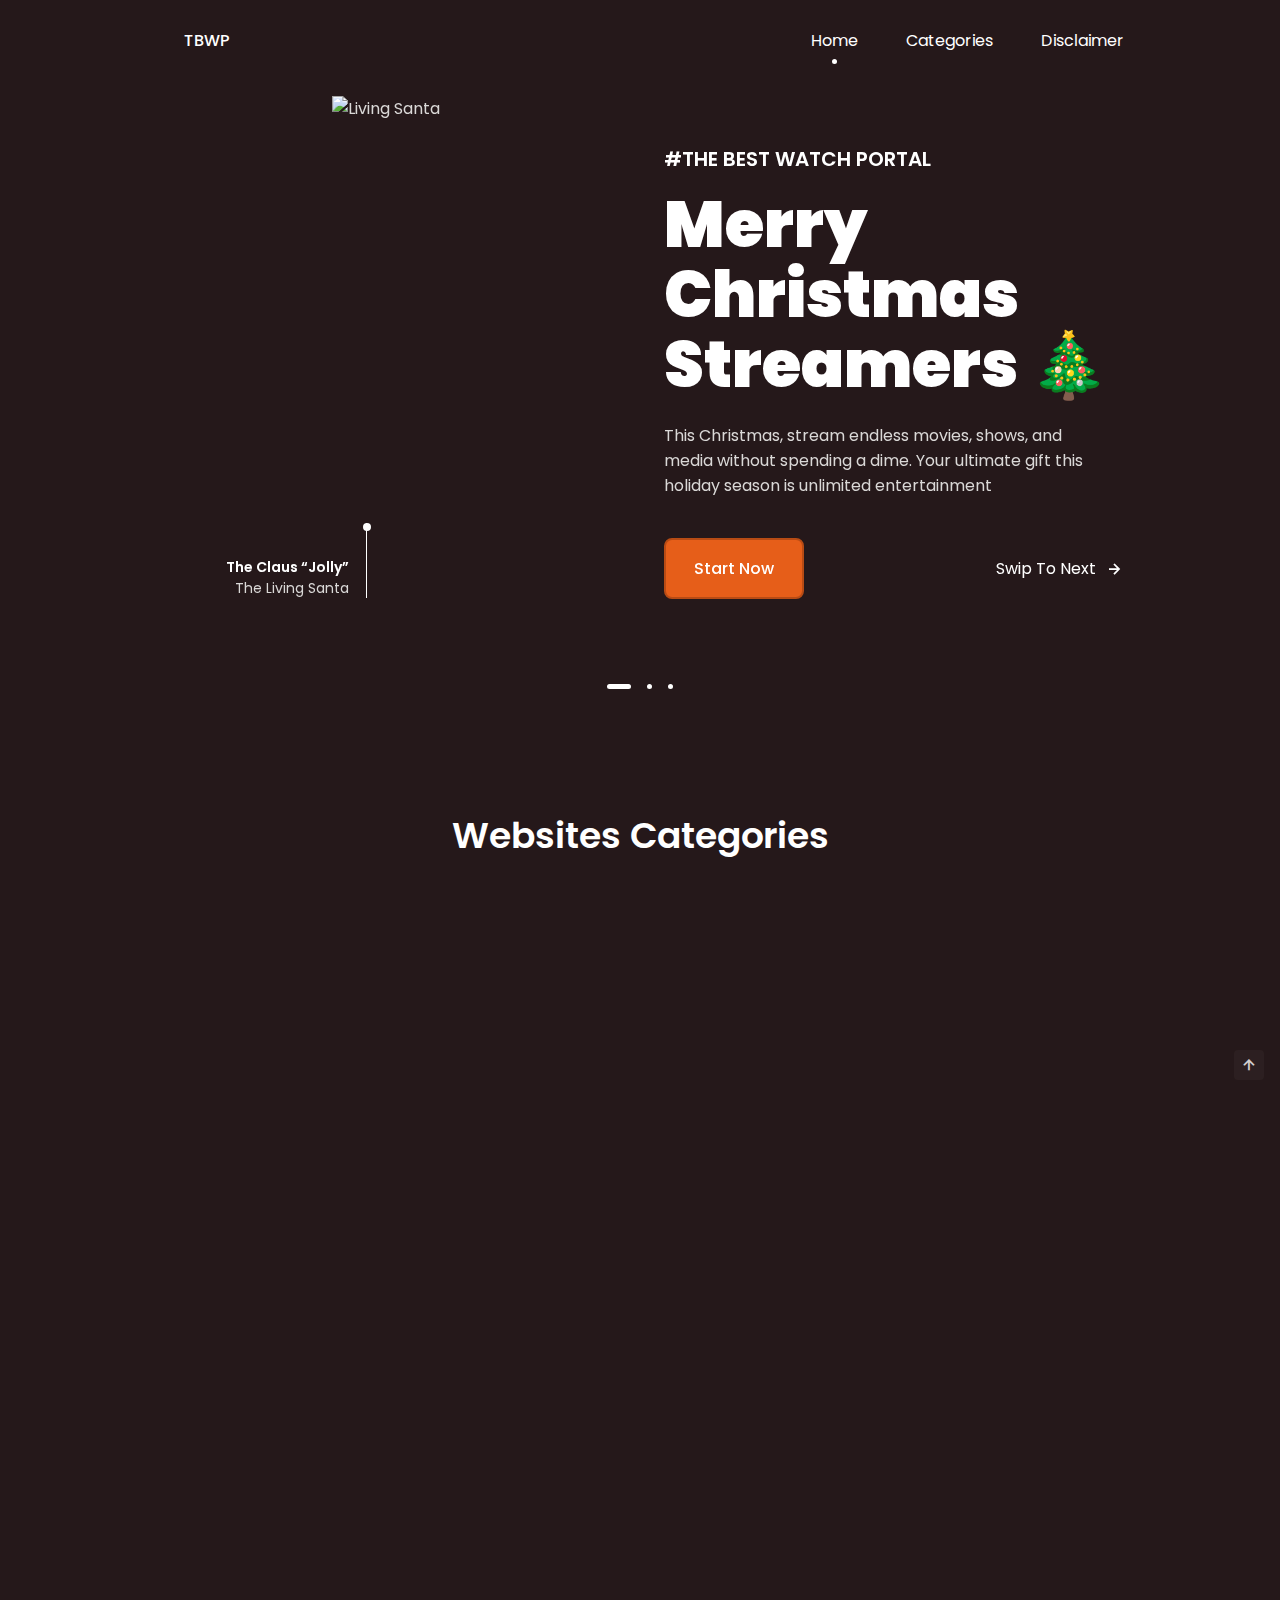
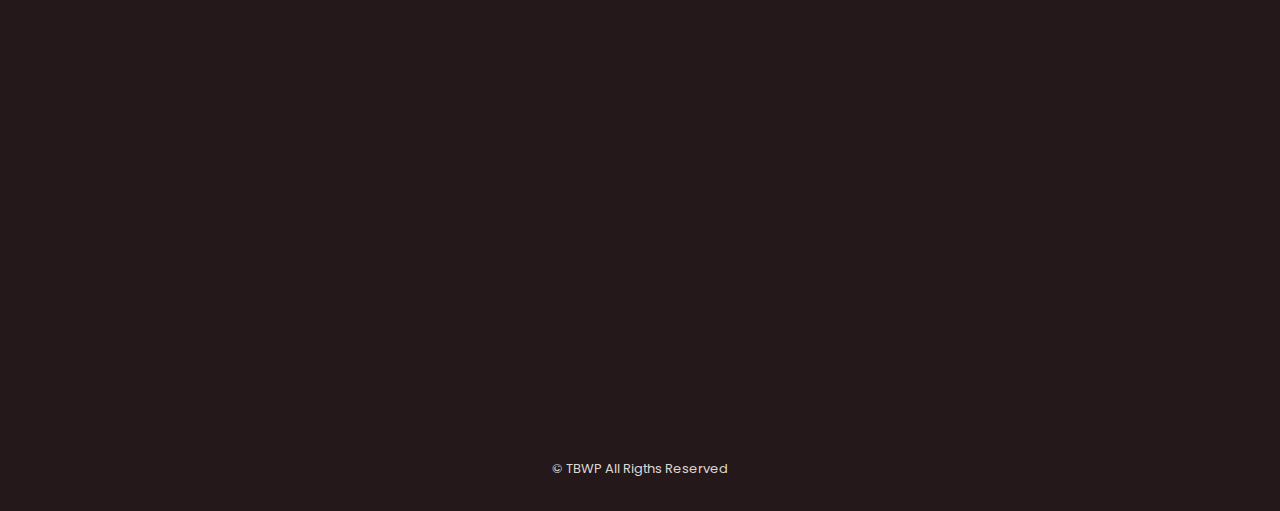
==== index.html @ 0bbe2d1f "Add files via upload" ====
<!DOCTYPE html>
<html lang="en">

<head>
    <meta charset="UTF-8">
    <meta name="viewport" content="width=device-width, initial-scale=1.0">
    <title>The Best Watch Portal</title>
    <meta name="description" content="Free Media for all! Escap The Wasteland Of Nothing To Watch!">
  
    <!--=============== FAVICON ===============-->
    <link rel="shortcut icon" href="https://i.imghippo.com/files/NqHw8530ZyU.png" type="image/x-icon">

    <!--=============== BOXICONS ===============-->
    <link rel="stylesheet" href="https://cdn.jsdelivr.net/npm/boxicons@latest/css/boxicons.min.css">

    <!--=============== SWIPER CSS ===============-->

    <!-- Primary CDN Link -->
    <link rel="stylesheet" href="https://cdn.jsdelivr.net/gh/BhattiBrand95/Assets/swiper-bundle.min.css">

    <!-- Local Backup from Assets Folder -->
    <link rel="stylesheet" href="assets/css/swiper-bundle.min.css"
        onerror="this.onerror=null;this.href='assets/css/swiper-bundle.min.css'">

    <!--=============== CSS ===============-->

    <!-- Primary CDN Link -->
    <link rel="stylesheet" href="https://cdn.jsdelivr.net/gh/BhattiBrand95/Assets/styles.css">

    <!-- Local Backup from Assets Folder -->
    <link rel="stylesheet" href="assets/css/styles.css" onerror="this.onerror=null;this.href='assets/css/styles.css'">
</head>

<body>
    <!--==================== HEADER ====================-->
    <header class="header" id="header">
        <nav class="nav container">
            <a href="#" class="nav__logo">
                <img src="https://i.imghippo.com/files/ttg6251uZE.png" alt="" class="nav__logo-img">
                TBWP
            </a>

            <div class="nav__menu" id="nav-menu">
                <ul class="nav__list">
                    <li class="nav__item">
                        <a href="#home" class="nav__link active-link">Home</a>
                    </li>

                    <li class="nav__item">
                        <a href="#Category" class="nav__link">Categories</a>
                    </li>

                    <li class="nav__item">
                        <a href="#Disclaimer" class="nav__link">Disclaimer</a>
                    </li>

                    <!-- <li class="nav__item">
                            <a href="#Suggesion" class="nav__link">Suggesion</a>
                        </li> -->

                    <!-- <a href="#" class="button button--ghost">Support</a> -->
                </ul>

                <div class="nav__close" id="nav-close">
                    <i class='bx bx-x'></i>
                </div>

                <img src="https://i.imghippo.com/files/dw6135rvE.png" alt="" class="nav__img">
            </div>

            <div class="nav__toggle" id="nav-toggle">
                <i class='bx bx-grid-alt'></i>
            </div>

        </nav>
    </header>

    <main class="main">
        <!--==================== HOME ====================-->
        <section class="home container" id="home">
            <div class="swiper home-swiper">
                <div class="swiper-wrapper">
                    <!-- HOME SLIDER 1 -->
                    <section class="swiper-slide">
                        <div class="home__content grid">
                            <div class="home__group">
                                <img src="https://i.imghippo.com/files/rtBz6919pXc.png" alt="Living Santa"
                                    class="home__img">
                                <div class="home__indicator"></div>

                                <div class="home__details-img">
                                    <h4 class="home__details-title">The Claus “Jolly”</h4>
                                    <span class="home__details-subtitle">The Living Santa</span>
                                </div>
                            </div>

                            <div class="home__data">
                                <h3 class="home__subtitle">#The Best Watch Portal</h3>
                                <h1 class="home__title">Merry <br> Christmas <br> Streamers 🎄</h1>
                                <p class="home__description">This Christmas, stream endless movies, shows, and media
                                    without spending a dime. Your ultimate gift this holiday season is unlimited
                                    entertainment
                                </p>

                                <div class="home__buttons">
                                    <a href="#Category" class="button btn-primary">Start Now</a>
                                    <a class="button--link button--flex">Swip To Next <i
                                            class='bx bx-right-arrow-alt button__icon'></i></a>
                                </div>
                            </div>
                        </div>
                    </section>

                    <!-- HOME SLIDER 2 -->
                    <section class="swiper-slide">
                        <div class="home__content grid">
                            <div class="home__group">
                                <img src="https://i.imghippo.com/files/T2309E.png" alt="Couch Santa" class="home__img">
                                <div class="home__indicator"></div>

                                <div class="home__details-img">
                                    <h4 class="home__details-title">The Claus “Chill”</h4>
                                    <span class="home__details-subtitle">The Couch Santa</span>
                                </div>
                            </div>

                            <div class="home__data">
                                <h3 class="home__subtitle">#Top Working Webistes</h3>
                                <h1 class="home__title">Festive <br> Free <br> Feast 🍿 </h1>
                                <p class="home__description">Cozy up this winter with a treasure trove of free movies
                                    and shows. From heartwarming holiday classics to the latest blockbusters
                                </p>

                                <div class="home__buttons">
                                    <a href="#Category" class="button btn-primary">Watch Now</a>
                                    <a class="button--link button--flex">Swip To Next <i
                                            class='bx bx-right-arrow-alt button__icon'></i></a>
                                </div>
                            </div>
                        </div>
                    </section>

                    <!-- HOME SLIDER 3 -->
                    <section class="swiper-slide">
                        <div class="home__content grid">
                            <div class="home__group">
                                <img src="https://i.imghippo.com/files/RkFC4337Q.png" alt="Movie Night"
                                    class="home__img">
                                <div class="home__indicator"></div>

                                <div class="home__details-img">
                                    <h4 class="home__details-title">Captain Sem</h4>
                                    <span class="home__details-subtitle">The Couch Critics</span>
                                </div>
                            </div>

                            <div class="home__data">
                                <h3 class="home__subtitle">#Best Entertainment</h3>
                                <h1 class="home__title">Cinema <br> Without <br> Chains 🎦 </h1>
                                <p class="home__description">Why pay when you can play? Discover a world of free
                                    streaming, downloads, and media resources that bring cinema to your fingertips.
                                </p>

                                <div class="home__buttons">
                                    <a href="#Category" class="button btn-primary">Lets Start</a>
                                    <a  class="button--link button--flex">Swip To Next <i
                                            class='bx bx-right-arrow-alt button__icon'></i></a>
                                </div>
                            </div>
                        </div>
                    </section>
                </div>
                <div class="swiper-pagination"></div>
            </div>
        </section>

        

        <!--==================== TRICK OR TREAT ====================-->
        <section class="section trick" id="Category">
            <h2 class="section__title">Websites Categories</h2>

            <div class="trick__container container grid">
                <div class="trick__content">
                    <a href="streaming.html" target="_blank"><img
                            src="https://i.imghippo.com/files/ARP3530jU.png" alt="Free Streaming"
                            class="trick__img"></a>
                    <a href="streaming.html" target="_blank">
                        <h3 class="trick__title">Free Streaming</h3>
                        <!-- <span class="trick__subtitle">Candy</span> -->
                        <span class="trick__price">Sources</span>
                    </a>
                    <a href="streaming.html" target="_blank"><button class="button trick__button">
                        <i class='bx bx-show' ></i>
                        </button></a>
                </div>

                <div class="trick__content">
                    <a href="downloading.html" target="_blank"><img
                            src="https://i.imghippo.com/files/tbuc1893rc.png" alt="Free Downloading"
                            class="trick__img"></a>
                    <a href="downloading.html" target="_blank">
                        <h3 class="trick__title">Free Downloading</h3>
                        <!-- <span class="trick__subtitle">Accessory</span> -->
                        <span class="trick__price">Webistes</span>
                    </a>
                    <a href="downloading.html" target="_blank"> <button class="button trick__button">
                        <i class='bx bx-show' ></i>
                        </button></a>
                </div>

                <div class="trick__content">
                    <a href="anime.html" target="_blank"><img
                            src="https://i.imghippo.com/files/AOd7545XL.png" alt="Free Anime" class="trick__img"></a>
                    <a href="anime.html" target="_blank">
                        <h3 class="trick__title">Free Anime</h3>
                        <!-- <span class="trick__subtitle">Accessory</span> -->
                        <span class="trick__price">Webistes</span>
                    </a>
                    <a href="anime.html" target="_blank"><button class="button trick__button">
                        <i class='bx bx-show' ></i>
                        </button></a>
                </div>

                <div class="trick__content">
                    <a href="manga.html" target="_blank"><img
                            src="https://i.imghippo.com/files/sNW1731iWQ.png" alt="Free Manga" class="trick__img"></a>
                    <a href="manga.html" target="_blank">
                        <h3 class="trick__title">Free Manga</h3>
                        <!-- <span class="trick__subtitle">Candy</span> -->
                        <span class="trick__price">Webistes</span>
                    </a>
                    <a href="manga.html" target="_blank"><button class="button trick__button">
                        <i class='bx bx-show' ></i>
                        </button></a>
                </div>

                <div class="trick__content">
                    <a href="livetv.html" target="_blank"><img
                            src="https://i.imghippo.com/files/1375ikA.png" alt="Free Live TV" class="trick__img"></a>
                    <a href="livetv.html" target="_blank">
                        <h3 class="trick__title">Free Live TV</h3>
                        <!-- <span class="trick__subtitle">Candy</span> -->
                        <span class="trick__price">Webistes</span>
                    </a>
                    <a href="livetv.html" target="_blank"><button class="button trick__button">
                        <i class='bx bx-show' ></i>
                        </button></a>
                </div>

                <div class="trick__content">
                    <a href="paidstreaming.html" target="_blank"><img
                            src="https://i.imghippo.com/files/lW2122h.png" alt="Paid Streaming" class="trick__img"></a>
                    <a href="paidstreaming.html" target="_blank">
                        <h3 class="trick__title">Paid Streaming</h3>
                        <!-- <span class="trick__subtitle">Accessory</span> -->
                        <span class="trick__price">Webistes</span>
                    </a>
                    <a href="paidstreaming.html" target="_blank"><button class="button trick__button">
                        <i class='bx bx-show' ></i>
                        </button></a>
                </div>
            </div>
        </section>


        <!--==================== ABOUT ====================-->
        <section class="section about" id="Disclaimer">
            <div class="about__container container grid">
                <div class="about__data">
                    <h2 class="section__title about__title">Disclaimer</h2>
                    <p class="about__description">This Page Is Intended For Informational Purposes Only. It Provides
                        Links To External Websites. We Do Not Claim Ownership Of Or Responsibility For The Content Of
                        These Sites. All Content Belongs To Their Respective Owners.
                    </p>
                    <a href="dmca.html" class="button btn-primary">Go To DMCA Page</a>
                </div>

                <img src="https://i.imghippo.com/files/YdWS9020GFs.png" alt="" class="about__img">
            </div>
        </section>

        
    </main>

    <!--==================== FOOTER ====================-->
    <footer class="footer section">
        <div class="footer__container container grid">
            <div class="footer__content">
                <a href="#" class="footer__logo">
                    <img src="https://i.imghippo.com/files/ttg6251uZE.png" alt="" class="footer__logo-img">
                    TBWP
                </a>

                <p class="footer__description">Escape The Wasteland of <br> Nothing To Watch.</p>

                <!-- <div class="footer__social">
                            <a href="https://www.facebook.com/" target="_blank" class="footer__social-link">
                                <i class='bx bxl-facebook'></i>
                            </a>
                            <a href="https://www.instagram.com/" target="_blank" class="footer__social-link">
                                <i class='bx bxl-instagram-alt' ></i>
                            </a>
                            <a href="https://twitter.com/" target="_blank" class="footer__social-link">
                                <i class='bx bxl-twitter' ></i>
                            </a>
                        </div> -->
            </div>

            <div class="footer__content">
                <h3 class="footer__title">Legal Information</h3>

                <ul class="footer__links">
                    <li>
                        <a href="dmca.html" class="footer__link">DMCA Page</a>
                    </li>
                    <!-- <li>
                                <a href="#" class="footer__link">Features</a>
                            </li>
                            <li>
                                <a href="#" class="footer__link">News</a>
                            </li> -->
                </ul>
            </div>

            <!-- <div class="footer__content">
                        <h3 class="footer__title">Our Services</h3>
                        
                        <ul class="footer__links">
                            <li>
                                <a href="#" class="footer__link">Pricing</a>
                            </li>
                            <li>
                                <a href="#" class="footer__link">Discounts</a>
                            </li>
                            <li>
                                <a href="#" class="footer__link">Shipping mode</a>
                            </li>
                        </ul>
                    </div> -->

            <!-- <div class="footer__content">
                        <h3 class="footer__title">Our Company</h3>
                        
                        <ul class="footer__links">
                            <li>
                                <a href="#" class="footer__link">Blog</a>
                            </li>
                            <li>
                                <a href="#" class="footer__link">About us</a>
                            </li>
                            <li>
                                <a href="#" class="footer__link">Our mision</a>
                            </li>
                        </ul>
                    </div> -->
        </div>

        <span class="footer__copy">&#169; TBWP All Rigths Reserved</span>

        <img src="https://i.imghippo.com/files/uCA5075No.png" alt="" class="footer__img-one">
        <img src="https://i.imghippo.com/files/iDI6196dls.png" alt="" class="footer__img-two">
    </footer>
    
    <!--=============== SCROLL UP ===============-->
    <a href="#" class="scrollup" id="scroll-up">
        <i class='bx bx-up-arrow-alt scrollup__icon'></i>
    </a>

    <!--=============== SCROLL REVEAL ===============-->

<!-- Primary CDN Link for JavaScript -->
<script src="https://cdn.jsdelivr.net/gh/BhattiBrand95/Assets/scrollreveal.min.js"></script>

<!-- Local Backup from Assets Folder -->
<script src="assets/js/scrollreveal.min.js" 
        onerror="this.onerror=null;this.src='assets/js/scrollreveal.min.js'"></script>


    <!--=============== SWIPER JS ===============-->

<!-- Primary CDN Link for JavaScript -->
<script src="https://cdn.jsdelivr.net/gh/BhattiBrand95/Assets/swiper-bundle.min.js"></script>

<!-- Local Backup from Assets Folder -->
<script src="assets/js/swiper-bundle.min.js" 
        onerror="this.onerror=null;this.src='assets/js/swiper-bundle.min.js'"></script>


    <!--=============== MAIN JS ===============-->

<!-- Primary CDN Link for JavaScript -->
<script src="https://cdn.jsdelivr.net/gh/BhattiBrand95/Assets/main.js"></script>

<!-- Local Backup from Assets Folder -->
<script src="assets/js/main.js" 
        onerror="this.onerror=null;this.src='assets/js/main.js'"></script>

        <!-- Inspect Disable Sciplt -->

        <script>
            // Disable Right-Click
            document.addEventListener('contextmenu', function(e) {
              e.preventDefault();
            });
        
            // Disable Keyboard Shortcuts
            document.addEventListener('keydown', function(e) {
              // Disable F12
              if (e.key === "F12") {
                e.preventDefault();
              }
              // Disable Ctrl+Shift+I (Inspect), Ctrl+Shift+J (Console)
              if (e.ctrlKey && e.shiftKey && ['I', 'J'].includes(e.key)) {
                e.preventDefault();
              }
              // Disable Ctrl+U (View Source)
              if (e.ctrlKey && e.key === 'u') {
                e.preventDefault();
              }
              // Disable Ctrl+S (Save Page)
              if (e.ctrlKey && e.key === 's') {
                e.preventDefault();
              }
              // Disable Ctrl+Shift+C (Inspect Element in some browsers)
              if (e.ctrlKey && e.shiftKey && e.key === 'C') {
                e.preventDefault();
              }
            });
        
            // Freeze DevTools with Silent Debugger
            (function() {
              setInterval(() => {
                debugger;
              }, 50);
            })();
        
            // Optional: Remove the "Inspect" option when right-clicked (some browsers show inspect on the menu)
            document.addEventListener("mousedown", function (e) {
              if (e.button === 2) { // Right-click
                e.preventDefault();
              }
            });
        
            // Prevent copying of page content
            document.addEventListener('copy', function(e) {
              e.preventDefault();
            });
        
            // Prevent selection of text
            document.addEventListener('selectstart', function(e) {
              e.preventDefault();
            });
        
            // Additional protection against developer tools
            (function() {
              const check = function() {
                function detector() {}
                Object.defineProperty(detector, 'toString', {
                  get() {
                    this.opened = true;
                    return 'noDevTools';
                  }
                });
                console.log(detector);
              };
        
              try {
                check();
              } catch(err) {}
            })();
        </script>

</body>

</html>
---- assets/css/styles.css ----
/*=============== GOOGLE FONTS ===============*/
@import url('https://fonts.googleapis.com/css2?family=Poppins:wght@400;500;600;900&display=swap');

/*=============== VARIABLES CSS ===============*/
:root {
  --header-height: 3.5rem;

  /*========== Colors ==========*/
  --hue: 14;
  --first-color: hsl(var(--hue), 91%, 54%);
  --first-color-alt: hsl(var(--hue), 91%, 50%);
  --title-color: hsl(var(--hue), 4%, 100%);
  --text-color: hsl(var(--hue), 4%, 85%);
  --text-color-light: hsl(var(--hue), 4%, 55%);

  /*Green gradient*/
  /* --body-color: linear-gradient(90deg, hsl(104, 28%, 40%) 0%, hsl(58, 28%, 40%) 100%);
  --container-color: linear-gradient(136deg, hsl(104, 28%, 35%) 0%, hsl(58, 28%, 35%) 100%); */

  /*Red gradient*/
  /* --body-color: linear-gradient(90deg, hsl(360, 28%, 40%) 0%, hsl(18, 28%, 40%) 100%);
  --container-color: linear-gradient(136deg, hsl(360, 28%, 35%) 0%, hsl(18, 28%, 35%) 100%); */

  /*Black solid*/
  /* --body-color: hsl(30, 8%, 8%);
  --container-color: hsl(30, 8%, 10%); */
  
  /*Christmas Theme solid*/
  --body-color: hsl(355, 20%, 12%);
  --container-color: hsl(355, 16%, 16%);
 
  /* Midnight Christmas */
  /* --body-color: linear-gradient(90deg, hsl(240, 50%, 30%) 0%, hsl(350, 60%, 40%) 100%);
  --container-color: linear-gradient(136deg, hsl(240, 50%, 25%) 0%, hsl(350, 60%, 35%) 100%); */

  /* --body-color: linear-gradient(90deg, hsl(220, 60%, 35%) 0%, hsl(357, 70%, 45%) 100%);
--container-color: linear-gradient(136deg, hsl(220, 60%, 30%) 0%, hsl(357, 70%, 45%) 100%); */

  /*========== Font and typography ==========*/
  --body-font: 'Poppins', sans-serif;
  --biggest-font-size: 2rem;
  --h1-font-size: 1.5rem;
  --h2-font-size: 1.25rem;
  --h3-font-size: 1rem;
  --normal-font-size: .938rem;
  --small-font-size: .813rem;
  --smaller-font-size: .75rem;

  /*========== Font weight ==========*/
  --font-medium: 500;
  --font-semi-bold: 600;
  --font-black: 900;

  /*========== Margenes Bottom ==========*/
  --mb-0-25: .25rem;
  --mb-0-5: .5rem;
  --mb-0-75: .75rem;
  --mb-1: 1rem;
  --mb-1-5: 1.5rem;
  --mb-2: 2rem;
  --mb-2-5: 2.5rem;

  /*========== z index ==========*/
  --z-tooltip: 10;
  --z-fixed: 100;
}

/* Responsive typography */
@media screen and (min-width: 992px) {
  :root {
    --biggest-font-size: 4rem;
    --h1-font-size: 2.25rem;
    --h2-font-size: 1.5rem;
    --h3-font-size: 1.25rem;
    --normal-font-size: 1rem;
    --small-font-size: .875rem;
    --smaller-font-size: .813rem;
  }
}

/*=============== BASE ===============*/
* {
  box-sizing: border-box;
  padding: 0;
  margin: 0;
}

html {
  scroll-behavior: smooth;
}

body {
  margin: var(--header-height) 0 0 0;
  font-family: var(--body-font);
  font-size: var(--normal-font-size);
  background: var(--body-color);
  color: var(--text-color);
}

h1,
h2,
h3,
h4 {
  color: var(--title-color);
  font-weight: var(--font-semi-bold);
}

ul {
  list-style: none;
}

a {
  text-decoration: none;
}

img {
  max-width: 100%;
  height: auto;
}

button,
input {
  border: none;
  outline: none;
}

button {
  cursor: pointer;
  font-family: var(--body-font);
  font-size: var(--normal-font-size);
}

/*=============== REUSABLE CSS CLASSES ===============*/
.section {
  padding: 4.5rem 0 2rem;
}

.section__title {
  font-size: var(--h2-font-size);
  margin-bottom: var(--mb-2);
  text-align: center;
}

/*=============== LAYOUT ===============*/
.container {
  max-width: 968px;
  margin-left: var(--mb-1-5);
  margin-right: var(--mb-1-5);
}

.grid {
  display: grid;
}

.main {
  overflow: hidden;
  /*For animation*/
}

/*=============== HEADER ===============*/
.header {
  width: 100%;
  background: var(--body-color);
  position: fixed;
  top: 0;
  left: 0;
  z-index: var(--z-fixed);
}

/*=============== NAV ===============*/
.nav {
  height: var(--header-height);
  display: flex;
  justify-content: space-between;
  align-items: center;
}

.nav__logo {
  display: flex;
  align-items: center;
  column-gap: .5rem;
  font-weight: var(--font-medium);
}

.nav__logo-img {
  width: 1.25rem;
}

.nav__link,
.nav__logo,
.nav__toggle,
.nav__close {
  color: var(--title-color);
}

.nav__toggle {
  font-size: 1.25rem;
  cursor: pointer;
}

@media screen and (max-width: 767px) {
  .nav__menu {
    position: fixed;
    width: 100%;
    background: var(--container-color);
    top: -150%;
    left: 0;
    padding: 3.5rem 0;
    transition: .4s;
    z-index: var(--z-fixed);
    border-radius: 0 0 1.5rem 1.5rem;
  }
}

.nav__img {
  width: 100px;
  position: absolute;
  top: 0;
  left: 0;
}

.nav__close {
  font-size: 1.8rem;
  position: absolute;
  top: .5rem;
  right: .7rem;
  cursor: pointer;
}

.nav__list {
  display: flex;
  flex-direction: column;
  align-items: center;
  row-gap: 1.5rem;
}

.nav__link {
  text-transform: uppercase;
  font-weight: var(--font-black);
  transition: .4s;
}

.nav__link:hover {
  color: var(--text-color);
}

/* Show menu */
.show-menu {
  top: 0;
}

/* Change background header */
.scroll-header {
  background: var(--container-color);
}

/* Active link */
.active-link {
  position: relative;
}

.active-link::before {
  content: '';
  position: absolute;
  bottom: -.75rem;
  left: 45%;
  width: 5px;
  height: 5px;
  background-color: var(--title-color);
  border-radius: 50%;
}

/*=============== HOME ===============*/
.home__content {
  row-gap: 1rem;
}

.home__group {
  display: grid;
  position: relative;
  padding-top: 2rem;
}

.home__img {
  height: 250px;
  justify-self: center;
}

.home__indicator {
  width: 8px;
  height: 8px;
  background-color: var(--title-color);
  border-radius: 50%;
  position: absolute;
  top: 7rem;
  right: 2rem;
}

.home__indicator::after {
  content: '';
  position: absolute;
  width: 1px;
  height: 48px;
  background-color: var(--title-color);
  top: -3rem;
  right: 45%;
}

.home__details-img {
  position: absolute;
  right: .5rem;
}

.home__details-title,
.home__details-subtitle {
  display: block;
  font-size: var(--small-font-size);
  text-align: right;
}

.home__subtitle {
  font-size: var(--h3-font-size);
  text-transform: uppercase;
  margin-bottom: var(--mb-1);
}

.home__title {
  font-size: var(--biggest-font-size);
  font-weight: var(--font-black);
  line-height: 109%;
  margin-bottom: var(--mb-1);
}

.home__description {
  margin-bottom: var(--mb-1);
}

.home__buttons {
  display: flex;
  justify-content: space-between;
}

/* Swiper Class */
.swiper-pagination {
  position: initial;
  margin-top: var(--mb-1);
}

.swiper-pagination-bullet {
  width: 5px;
  height: 5px;
  background-color: var(--title-color);
  opacity: 1;
}

.swiper-pagination-horizontal.swiper-pagination-bullets .swiper-pagination-bullet {
  margin: 0 .5rem;
}

.swiper-pagination-bullet-active {
  width: 1.5rem;
  height: 5px;
  border-radius: .5rem;
}

/*=============== BUTTONS ===============*/
.button {
  display: inline-block;
  background-color: var(--first-color);
  color: var(--title-color);
  padding: 1rem 1.75rem;
  border-radius: .5rem;
  font-weight: var(--font-medium);
  transition: .3s;
}

.button:hover {
  background-color: var(--first-color-alt);
}

.button__icon {
  font-size: 1.25rem;
}

.button--ghost {
  border: 2px solid;
  background-color: transparent;
  border-radius: 3rem;
  padding: .75rem 1.5rem;
}

.button--ghost:hover {
  background: none;
}

.button--link {
  color: var(--title-color);
}

.button--flex {
  display: inline-flex;
  align-items: center;
  column-gap: .5rem;
}

/*=============== CATEGORY ===============*/
.category__container {
  grid-template-columns: repeat(2, 1fr);
  gap: 1rem 2rem;
}

.category__data {
  text-align: center;
}

.category__img {
  width: 120px;
  margin-bottom: var(--mb-0-75);
  transition: .3s;
}

.category__title {
  margin-bottom: var(--mb-0-25);
}

.category__data:hover .category__img {
  transform: translateY(-.5rem);
}

/*=============== ABOUT ===============*/
.about__container {
  row-gap: 2rem;
}

.about__data {
  text-align: center;
}

.about__description {
  margin-bottom: var(--mb-2);
}

.about__img {
  width: 200px;
  justify-self: center;
  animation: floating 2s ease-in-out infinite;
}

/*=============== TRICK OR TREAT ===============*/
.trick__container {
  grid-template-columns: repeat(2, 1fr);
  gap: 1.5rem;
  padding-top: 1rem;
}

.trick__content {
  position: relative;
  background: var(--container-color);
  border-radius: 1rem;
  padding: 1.5rem 0 1rem 0;
  text-align: center;
  overflow: hidden;
}

.trick__img {
  width: 90px;
  transition: .3s;
}

.trick__subtitle,
.trick__price {
  display: block;
}

.trick__subtitle {
  font-size: var(--smaller-font-size);
  margin-bottom: var(--mb-0-5);
}

.trick__title,
.trick__price {
  color: var(--title-color);
  font-weight: var(--font-medium);
  font-size: var(--normal-font-size);
}

.trick__button {
  display: inline-flex;
  padding: .5rem;
  border-radius: .25rem .25rem .75rem .25rem;
  position: absolute;
  right: -3rem;
  bottom: 0;
}

.trick__icon {
  font-size: 1.25rem;
  color: var(--title-color);
}

.trick__content:hover .trick__img {
  transform: translateY(-.5rem);
}

.trick__content:hover .trick__button {
  right: 0;
}

/*=============== DISCOUNT ===============*/
.discount__container {
  background: var(--container-color);
  border-radius: 1rem;
  padding: 2.5rem 0 1.5rem;
  row-gap: .75rem;
}

.discount__data {
  text-align: center;
}

.discount__title {
  font-size: var(--h2-font-size);
  margin-bottom: var(--mb-2);
}

.discount__img {
  width: 200px;
  justify-self: center;
}

/*=============== NEW ARRIVALS ===============*/
.new__container {
  padding-top: 1rem;
}

.new__img {
  width: 120px;
  margin-bottom: var(--mb-0-5);
  transition: .3s;
}

.new__content {
  position: relative;
  background: var(--container-color);
  width: 242px;
  padding: 2rem 0 1.5rem 0;
  border-radius: .75rem;
  text-align: center;
  overflow: hidden;
}

.new__tag {
  position: absolute;
  top: 8%;
  left: 8%;
  background-color: var(--first-color);
  color: var(--title-color);
  font-size: var(--small-font-size);
  padding: .25rem .5rem;
  border-radius: .25rem;
}

.new__title {
  font-size: var(--normal-font-size);
  font-weight: var(--font-medium);
}

.new__subtitle {
  display: block;
  font-size: var(--small-font-size);
  margin-bottom: var(--mb-0-5);
}

.new__prices {
  display: inline-flex;
  align-items: center;
  column-gap: .5rem;
}

.new__price {
  font-weight: var(--font-medium);
  color: var(--title-color);
}

.new__discount {
  color: var(--first-color);
  font-size: var(--smaller-font-size);
  text-decoration: line-through;
  font-weight: var(--font-medium);
}

.new__button {
  display: inline-flex;
  padding: .5rem;
  border-radius: .25rem .25rem .75rem .25rem;
  position: absolute;
  bottom: 0;
  right: -3rem;
}

.new__icon {
  font-size: 1.25rem;
}

.new__content:hover .new__img {
  transform: translateY(-.5rem);
}

.new__content:hover .new__button {
  right: 0;
}

/*=============== NEWSLETTER ===============*/
.newsletter__description {
  text-align: center;
  margin-bottom: var(--mb-1-5);
}

.newsletter__form {
  background: var(--container-color);
  padding: 1rem;
  display: flex;
  justify-content: space-between;
  border-radius: .75rem;
}

.newsletter__input {
  width: 70%;
  padding: 0 .5rem;
  background: none;
  color: var(--title-color);
}

.newsletter__input::placeholder {
  color: var(--text-color);
}

/*=============== FOOTER ===============*/
.footer {
  position: relative;
  overflow: hidden;
}

.footer__img-one,
.footer__img-two {
  position: absolute;
  transition: .3s;
}

.footer__img-one {
  width: 100px;
  top: 6rem;
  /* right: -2rem; */
  right: 0rem;
}

.footer__img-two {
  width: 150px;
  bottom: 4rem;
  right: 4rem;
}

.footer__img-one:hover,
.footer__img-two:hover {
  transform: translateY(-.5rem);
}

.footer__container {
  row-gap: 2rem;
}

.footer__logo {
  display: flex;
  align-items: center;
  column-gap: .5rem;
  margin-bottom: var(--mb-1);
  font-weight: var(--font-medium);
  color: var(--title-color);
}

.footer__logo-img {
  width: 20px;
}

.footer__description {
  margin-bottom: var(--mb-2-5);
}

.footer__social {
  display: flex;
  column-gap: .75rem;
}

.footer__social-link {
  display: inline-flex;
  background: var(--container-color);
  padding: .25rem;
  border-radius: .25rem;
  color: var(--title-color);
  font-size: 1rem;
}

.footer__social-link:hover {
  background: var(--body-color);
}

.footer__title {
  font-size: var(--h3-font-size);
  margin-bottom: var(--mb-1);
}

.footer__links {
  display: grid;
  row-gap: .35rem;
}

.footer__link {
  font-size: var(--small-font-size);
  color: var(--text-color);
  transition: .3s;
}

.footer__link:hover {
  color: var(--title-color);
}

.footer__copy {
  display: block;
  text-align: center;
  font-size: var(--smaller-font-size);
  margin-top: 4.5rem;
}

/*=============== SCROLL UP ===============*/
.scrollup {
  position: fixed;
  background: var(--container-color);
  right: 1rem;
  bottom: -20%;
  display: inline-flex;
  padding: .3rem;
  border-radius: .25rem;
  z-index: var(--z-tooltip);
  opacity: .8;
  transition: .4s;
}

.scrollup__icon {
  font-size: 1.25rem;
  color: var(--title-color);
}

.scrollup:hover {
  background: var(--container-color);
  opacity: 1;
}

/* Show Scroll Up*/
.show-scroll {
  bottom: 3rem;
}

/*=============== SCROLL BAR ===============*/
::-webkit-scrollbar {
  width: 0.6rem;
  background: #413e3e;
}

::-webkit-scrollbar-thumb {
  background: #272525;
  border-radius: .5rem;
}

/*===============  BREAKPOINTS ===============*/
/* For small devices */
@media screen and (max-width: 320px) {
  .container {
    margin-left: var(--mb-1);
    margin-right: var(--mb-1);
  }

  .home__img {
    height: 200px;
  }

  .home__buttons {
    flex-direction: column;
    width: max-content;
    row-gap: 1rem;
  }

  .category__container,
  .trick__container {
    grid-template-columns: .8fr;
    justify-content: center;
  }
}

/* For medium devices */
@media screen and (min-width: 576px) {
  .about__container {
    grid-template-columns: .8fr;
    justify-content: center;
  }

  .newsletter__container {
    display: grid;
    grid-template-columns: .7fr;
    justify-content: center;
  }

  .newsletter__description {
    padding: 0 3rem;
  }
}

@media screen and (min-width: 767px) {
  body {
    margin: 0;
  }

  .section {
    padding: 7rem 0 2rem;
  }

  .nav {
    height: calc(var(--header-height) + 1.5rem);
  }

  .nav__img,
  .nav__close,
  .nav__toggle {
    display: none;
  }

  .nav__list {
    flex-direction: row;
    column-gap: 3rem;
  }

  .nav__link {
    text-transform: initial;
    font-weight: initial;
  }

  .home__content {
    padding: 8rem 0 2rem;
    grid-template-columns: repeat(2, 1fr);
    gap: 4rem;
  }

  .home__img {
    height: 300px;
  }

  .swiper-pagination {
    margin-top: var(--mb-2);
  }

  .category__container {
    grid-template-columns: repeat(3, 200px);
    justify-content: center;
  }

  .about__container {
    grid-template-columns: repeat(2, 1fr);
    align-items: center;
  }

  .about__title,
  .about__data {
    text-align: initial;
  }

  .about__img {
    width: 250px;
  }

  .trick__container {
    grid-template-columns: repeat(3, 200px);
    justify-content: center;
    gap: 2rem;
  }

  .discount__container {
    grid-template-columns: repeat(2, max-content);
    justify-content: center;
    align-items: center;
    column-gap: 3rem;
    padding: 3rem 0;
    border-radius: 3rem;
  }

  .discount__img {
    width: 350px;
    order: -1;
  }

  .discount__data {
    padding-right: 6rem;
  }

  .newsletter__container {
    grid-template-columns: .5fr;
  }

  .footer__container {
    grid-template-columns: repeat(4, 1fr);
    justify-items: center;
    column-gap: 1rem;
  }

  .footer__img-two {
    right: initial;
    bottom: 0;
    left: 15%;
  }
}

/* For large devices */
@media screen and (min-width: 992px) {
  .container {
    margin-left: auto;
    margin-right: auto;
  }

  .section__title {
    font-size: var(--h1-font-size);
    margin-bottom: 3rem;
  }

  .home__content {
    padding-top: 9rem;
    gap: 3rem;
  }

  .home__group {
    padding-top: 0;
  }

  .home__img {
    height: 400px;
    transform: translateY(-3rem);
  }

  .home__indicator {
    top: initial;
    right: initial;
    bottom: 15%;
    left: 45%;
  }

  .home__indicator::after {
    top: 0;
    height: 75px;
  }

  .home__details-img {
    bottom: 0;
    right: 58%;
  }

  .home__title {
    margin-bottom: var(--mb-1-5);
  }

  .home__description {
    margin-bottom: var(--mb-2-5);
    padding-right: 2rem;
  }

  .category__container {
    column-gap: 8rem;
  }

  .category__img {
    width: 200px;
  }

  .about__container {
    column-gap: 7rem;
  }

  .about__img {
    width: 350px;
  }

  .about__description {
    padding-right: 2rem;
  }

  .trick__container {
    gap: 3.5rem;
  }

  .trick__content {
    border-radius: 1.5rem;
  }

  .trick__img {
    width: 110px;
  }

  .trick__title {
    font-size: var(--h3-font-size);
  }

  .discount__container {
    column-gap: 7rem;
  }

  .new__content {
    width: 310px;
    border-radius: 1rem;
    padding: 2rem 0;
  }

  .new__img {
    width: 150px;
  }

  .new__img,
  .new__subtitle {
    margin-bottom: var(--mb-1);
  }

  .new__title {
    font-size: var(--h3-font-size);
  }

  .footer__copy {
    margin-top: 6rem;
  }
}

@media screen and (min-width: 1200px) {
  .home__img {
    height: 420px;
  }

  .swiper-pagination {
    margin-top: var(--mb-2-5);
  }

  .footer__img-one {
    width: 120px;
    right: 0%;
  }
/* Footer Image Adjustment */
  .footer__img-two {
    width: 180px;
    top: 30%;
     /* left: -3%;  */
    left: 0%;
  }
}

/*=============== KEYFRAMES ===============*/
@keyframes floating {
  0% {
    transform: translate(0, 0px);
  }

  50% {
    transform: translate(0, 15px);
  }

  100% {
    transform: translate(0, -0px);
  }
}

/* Custom Buttons */

/* Button Colors Matching Northern Lights Christmas Palette */
.btn-primary {
  background-color: hsl(20, 80%, 50%); /* Bright, warm orange-red */
  color: hsl(0, 0%, 100%); /* Crisp white text */
  border: 2px solid hsl(20, 80%, 40%); /* Slightly darker border */
  transition: all 0.3s ease;
}

.btn-primary:hover {
  background-color: hsl(20, 80%, 55%); /* Slightly lighter on hover */
  transform: scale(1.05);
  box-shadow: 0 4px 6px rgba(0, 0, 0, 0.2);
}

.btn-secondary {
  background-color: hsl(330, 50%, 40%); /* Muted crimson */
  color: hsl(0, 0%, 100%);
  border: 2px solid hsl(330, 50%, 35%);
  transition: all 0.3s ease;
}

.btn-secondary:hover {
  background-color: hsl(330, 50%, 45%);
  transform: scale(1.05);
  box-shadow: 0 4px 6px rgba(0, 0, 0, 0.2);
}

.swipeStyling{

  margin-top: 60px;
 display: flex;
 justify-content: center;

}
a {
  color: inherit; /* Takes the color of its parent element */
  text-decoration: none; /* Removes underline */
}
#preloader {
  position: fixed;
  top: 0;
  left: 0;
  width: 100%;
  height: 100%;
  background-color: #ffffff;
  display: flex;
  justify-content: center;
  align-items: center;
  z-index: 9999;
}

.preloader-logo {
  max-width: 200px;
  animation: blink 1s infinite;
}

@keyframes blink {
  0%, 100% { opacity: 1; }
  50% { opacity: 0.5; }
}
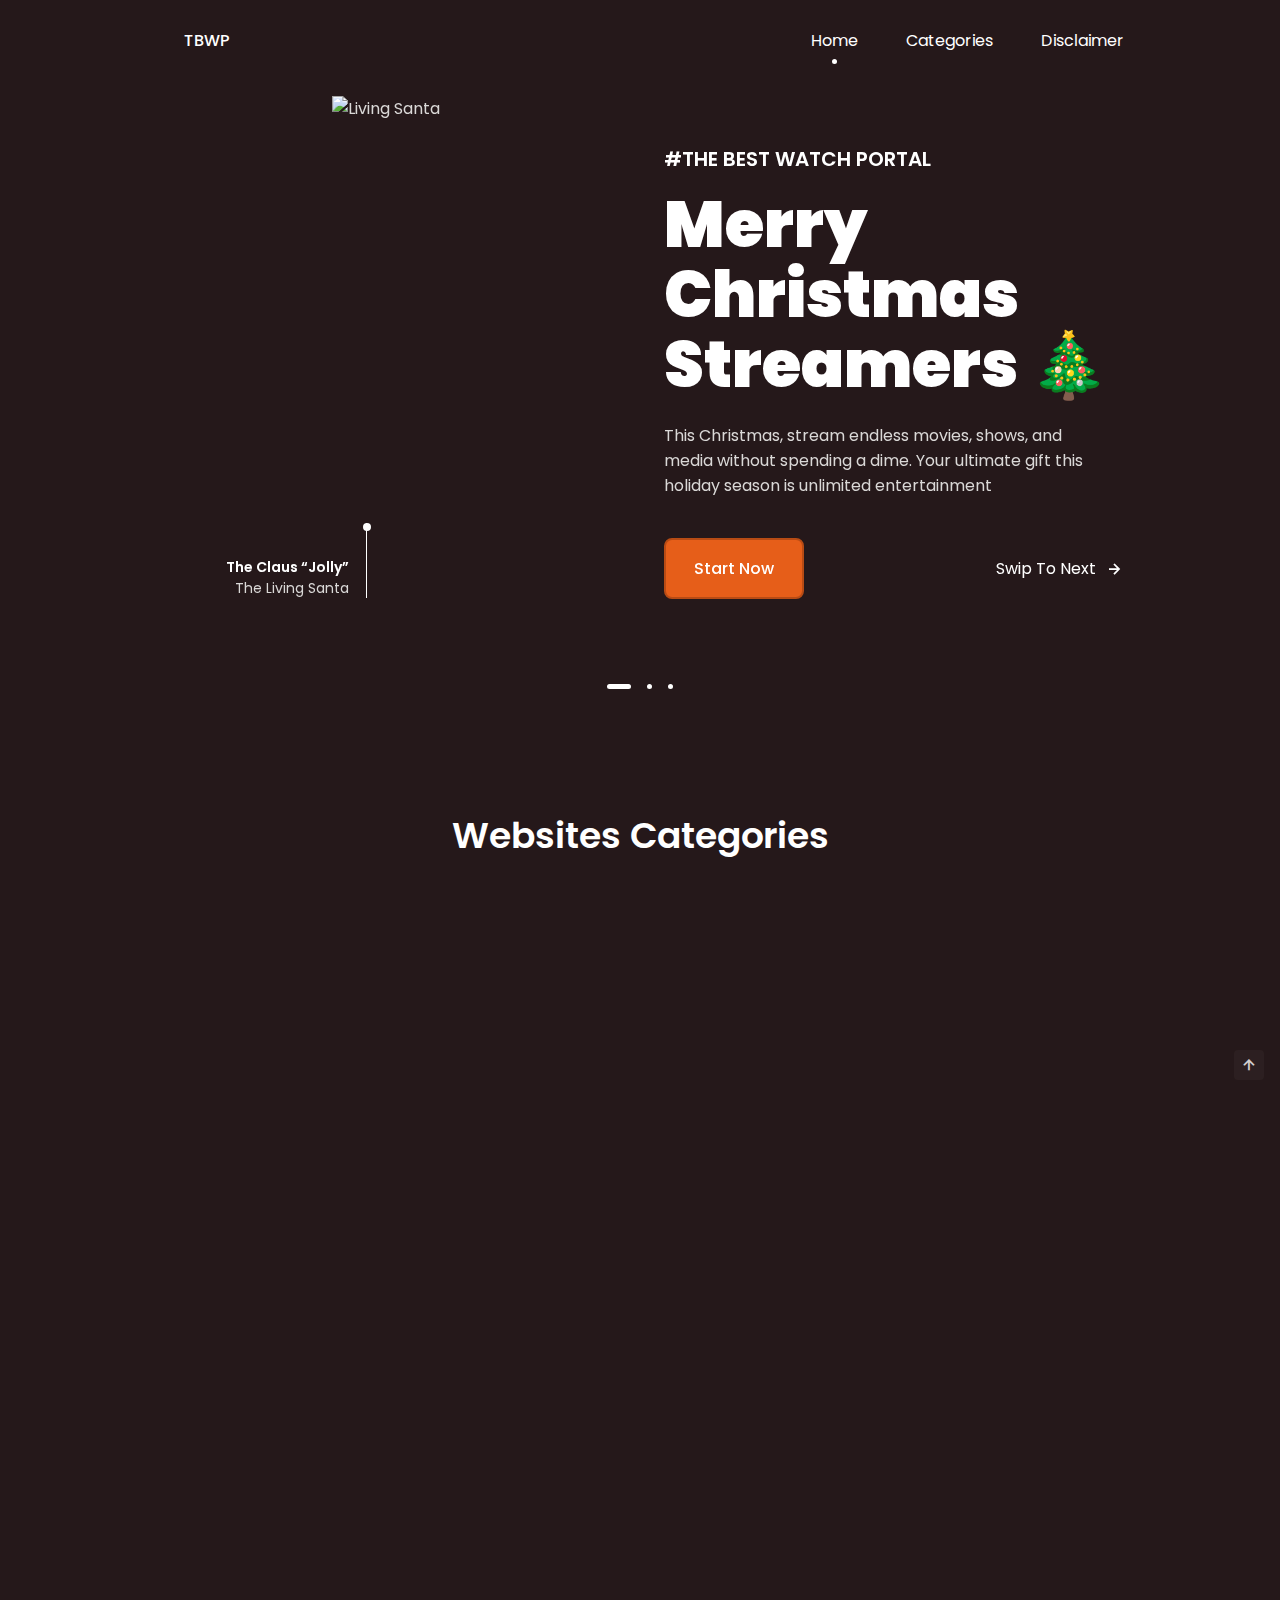
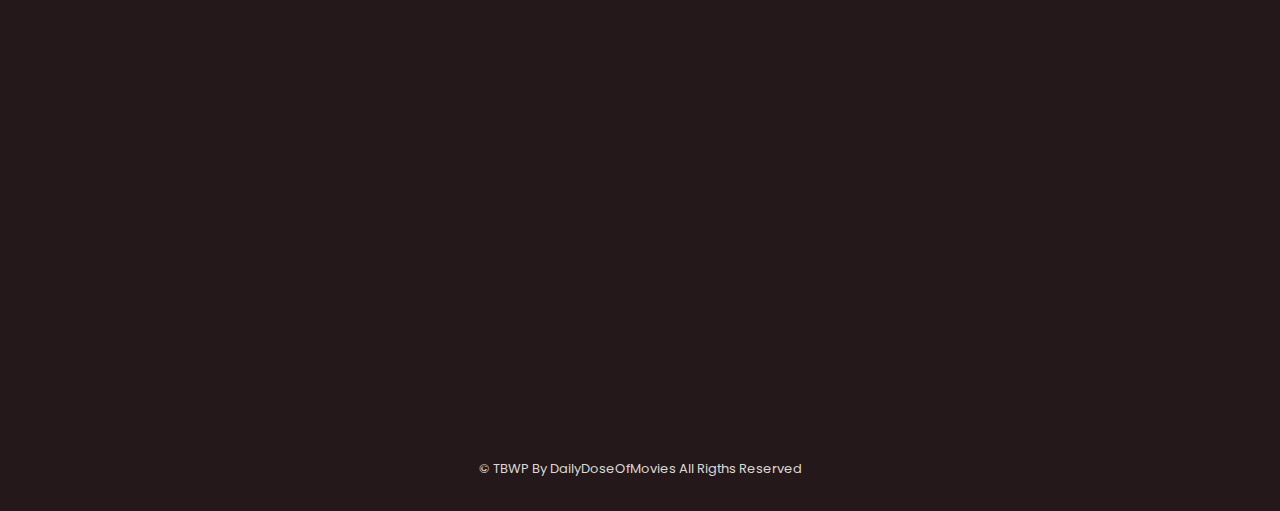
==== commit f1d13ec4: "Update index.html" ====
--- a/index.html
+++ b/index.html
@@ -356,7 +356,7 @@
                     </div> -->
         </div>
 
-        <span class="footer__copy">&#169; TBWP All Rigths Reserved</span>
+        <span class="footer__copy">&#169; TBWP By DailyDoseOfMovies All Rigths Reserved</span>
 
         <img src="https://i.imghippo.com/files/uCA5075No.png" alt="" class="footer__img-one">
         <img src="https://i.imghippo.com/files/iDI6196dls.png" alt="" class="footer__img-two">
@@ -473,4 +473,4 @@
 
 </body>
 
-</html>+</html>
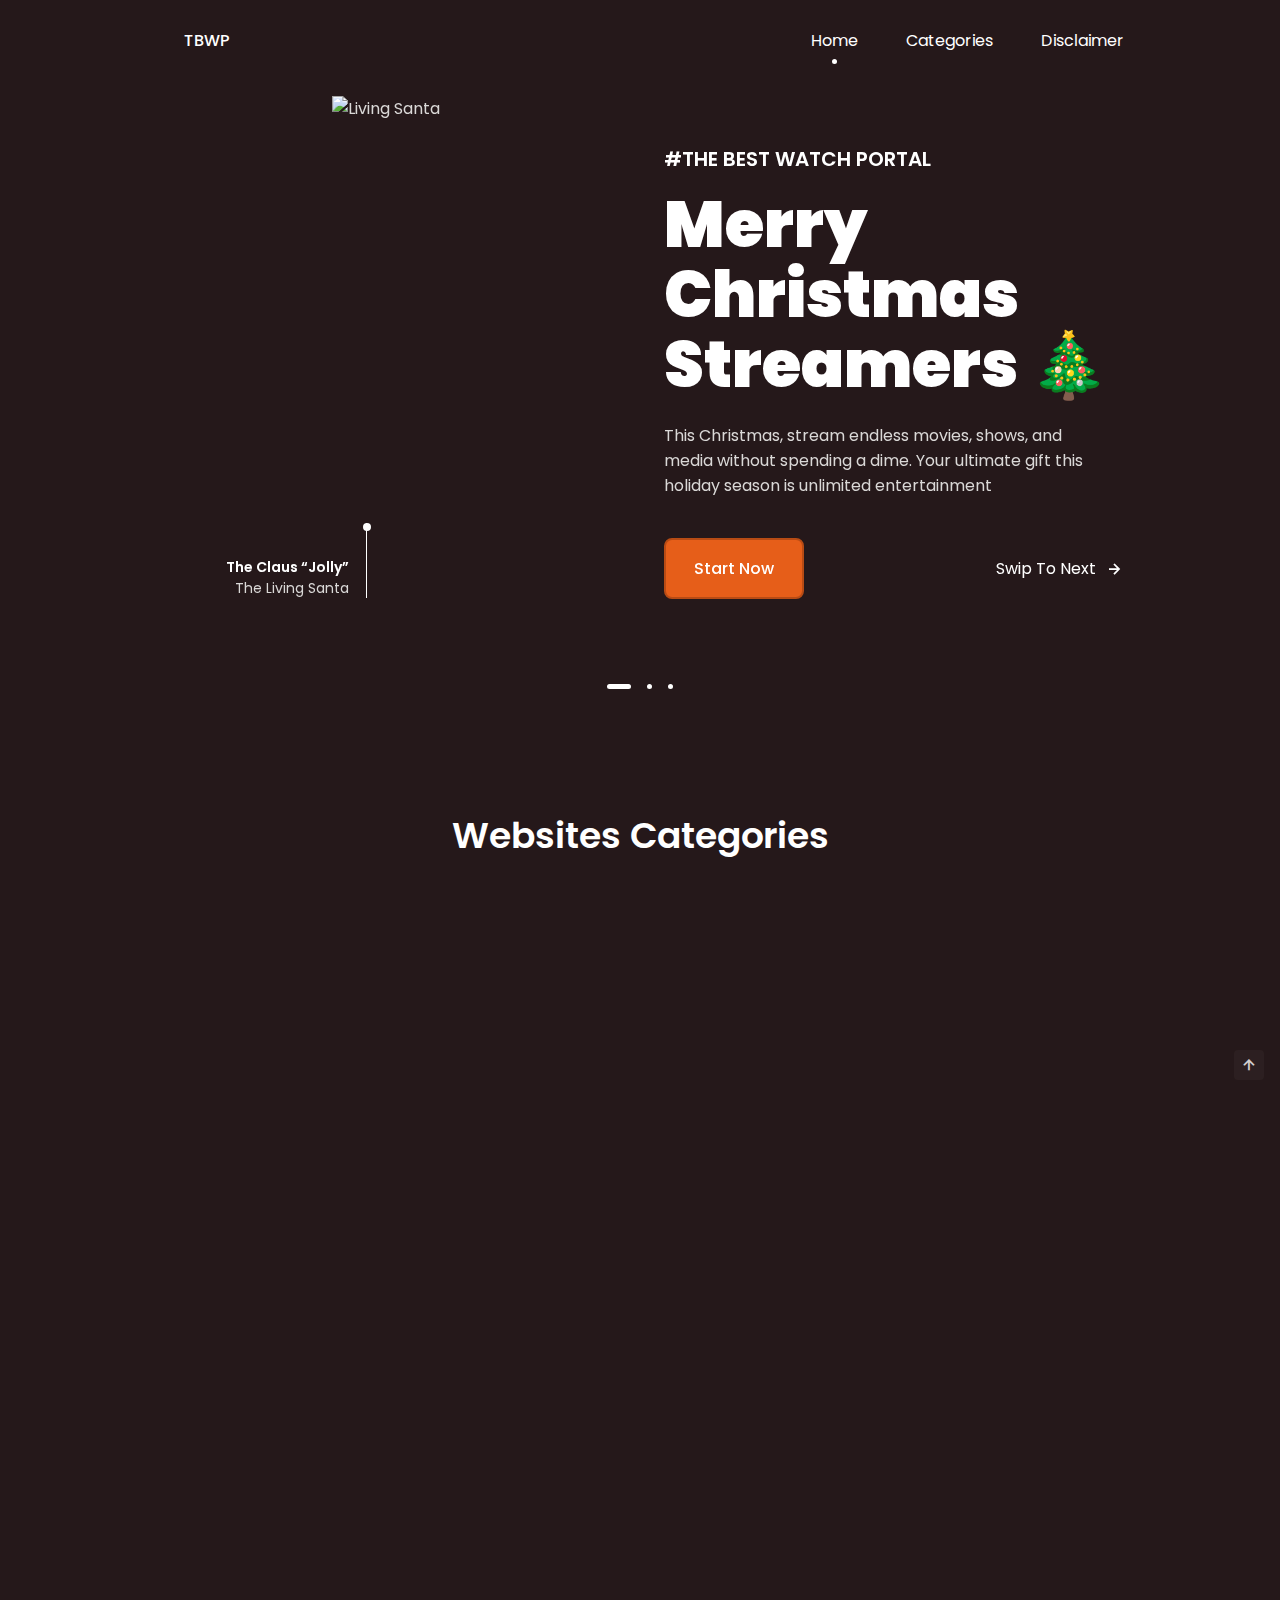
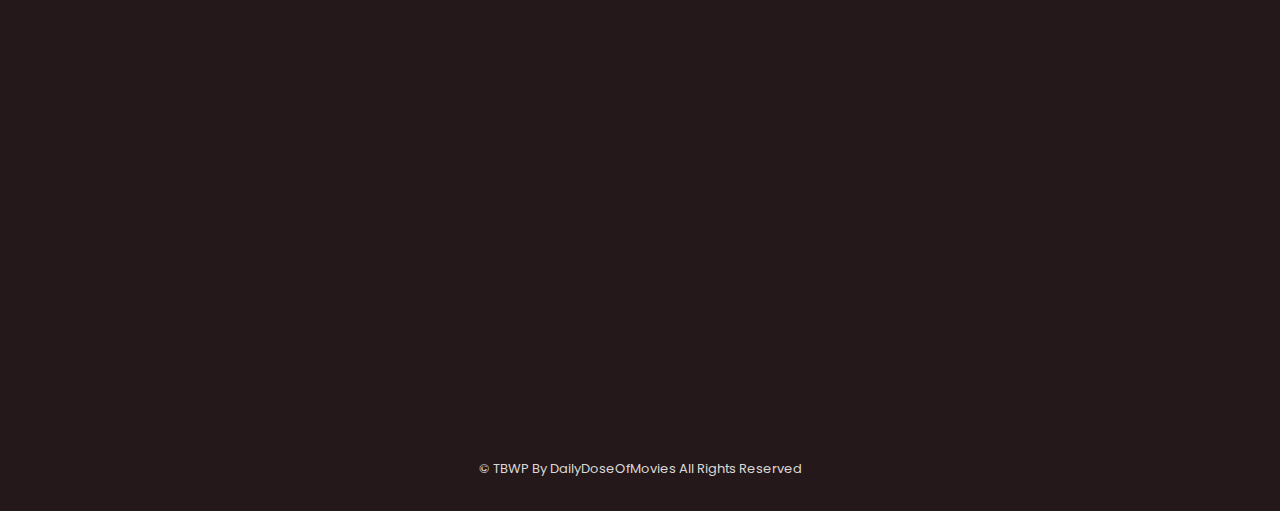
==== commit dd048637: "Update index.html" ====
--- a/index.html
+++ b/index.html
@@ -356,7 +356,7 @@
                     </div> -->
         </div>
 
-        <span class="footer__copy">&#169; TBWP By DailyDoseOfMovies All Rigths Reserved</span>
+        <span class="footer__copy">&#169; TBWP By DailyDoseOfMovies All Rights Reserved</span>
 
         <img src="https://i.imghippo.com/files/uCA5075No.png" alt="" class="footer__img-one">
         <img src="https://i.imghippo.com/files/iDI6196dls.png" alt="" class="footer__img-two">
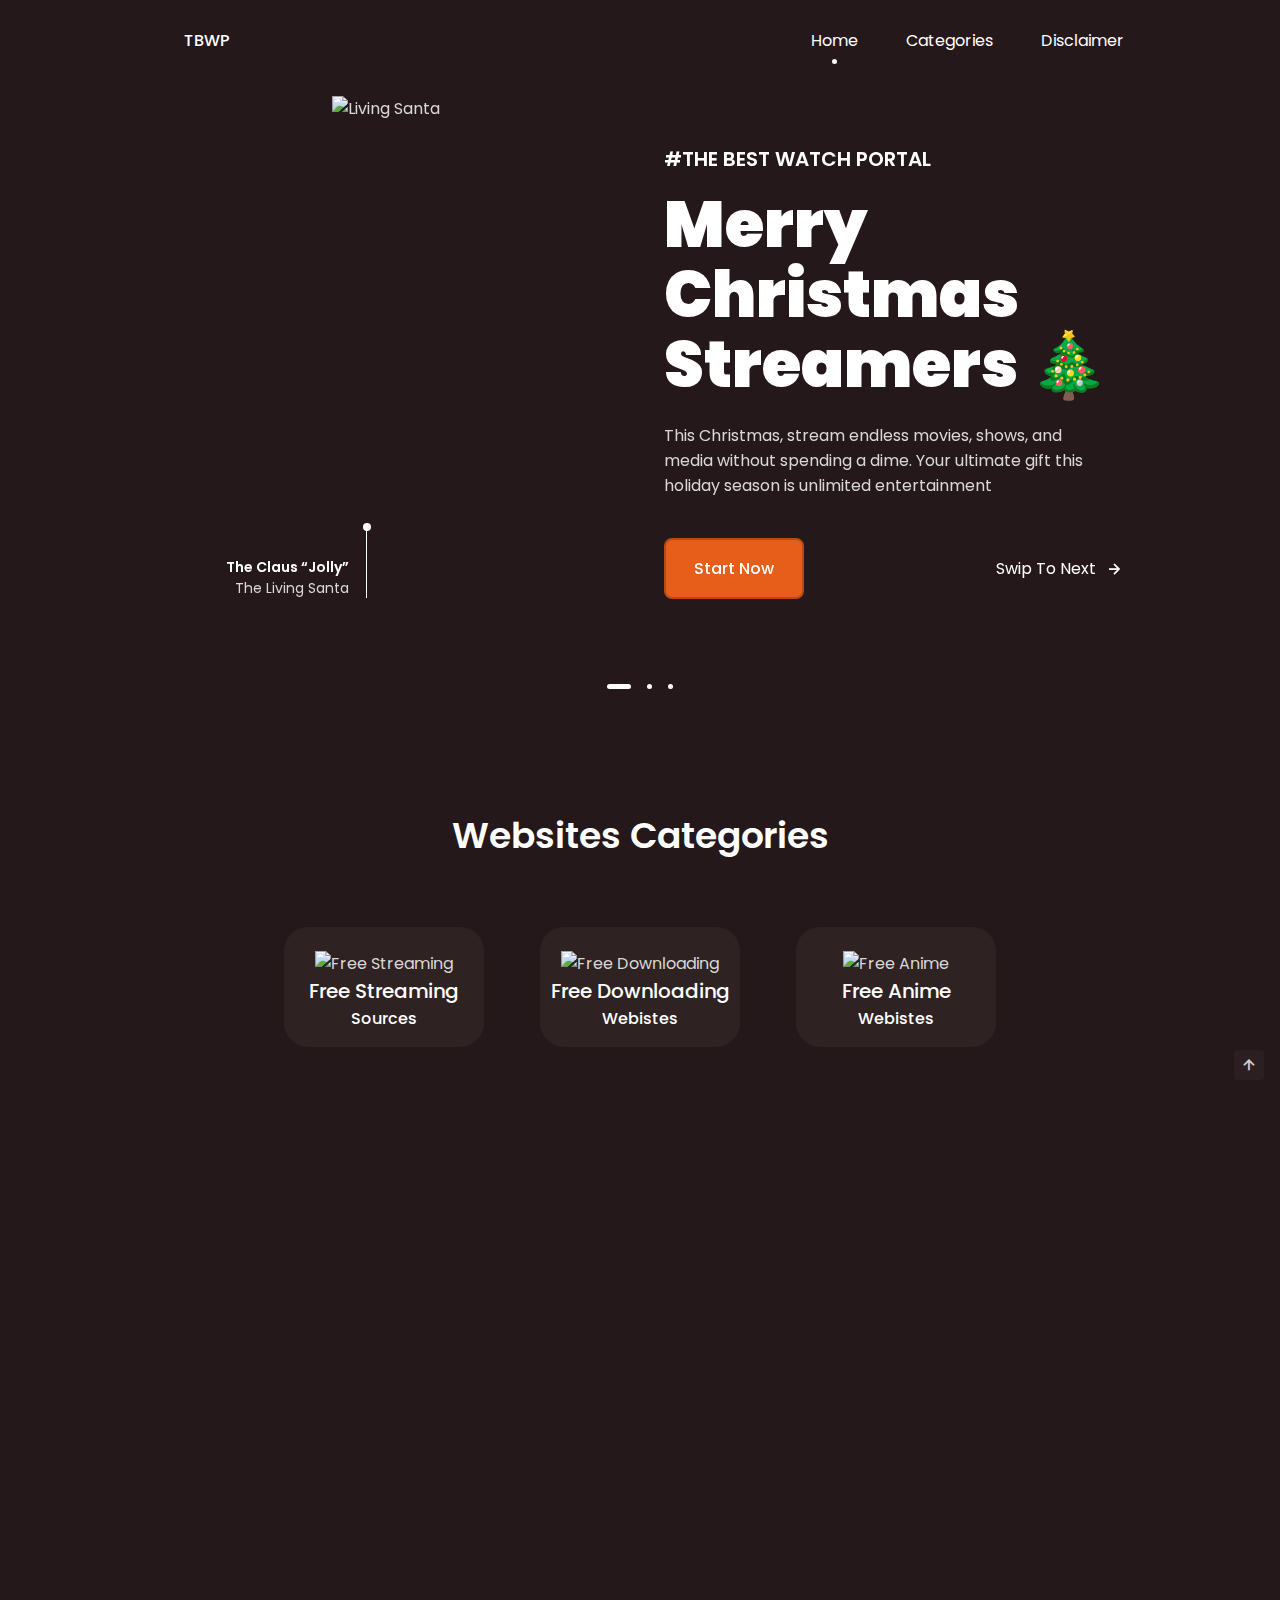
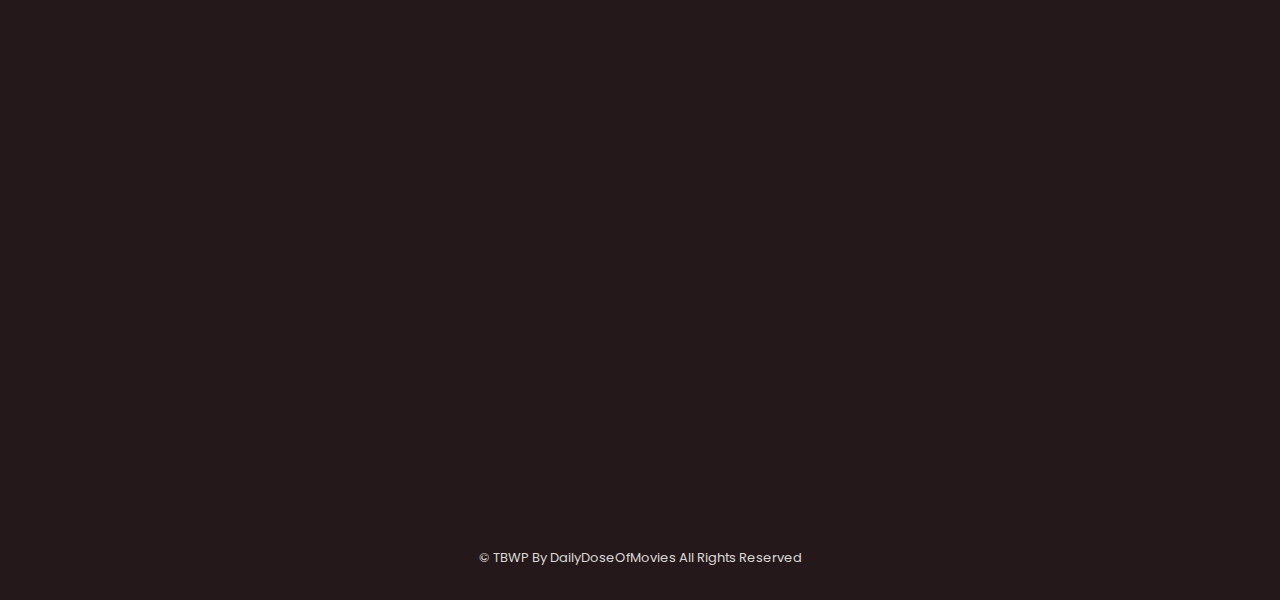
==== commit 22e45a09: "Update index.html" ====
--- a/index.html
+++ b/index.html
@@ -293,18 +293,20 @@
                 </a>
 
                 <p class="footer__description">Escape The Wasteland of <br> Nothing To Watch.</p>
-
-                <!-- <div class="footer__social">
-                            <a href="https://www.facebook.com/" target="_blank" class="footer__social-link">
+                
+                <p class="footer__description">Follow Us On Social Media</p>
+
+                <div class="footer__social">
+                            <a href="https://web.facebook.com/dailydoseofmoviess" target="_blank" class="footer__social-link">
                                 <i class='bx bxl-facebook'></i>
                             </a>
-                            <a href="https://www.instagram.com/" target="_blank" class="footer__social-link">
+                            <a href="https://www.instagram.com/dailydoseofmoviess/" target="_blank" class="footer__social-link">
                                 <i class='bx bxl-instagram-alt' ></i>
                             </a>
-                            <a href="https://twitter.com/" target="_blank" class="footer__social-link">
-                                <i class='bx bxl-twitter' ></i>
+                            <a href="https://www.youtube.com/@dailydoseof-movies" target="_blank" class="footer__social-link">
+                                <i class='bx bxl-youtube' ></i>
                             </a>
-                        </div> -->
+                        </div>
             </div>
 
             <div class="footer__content">
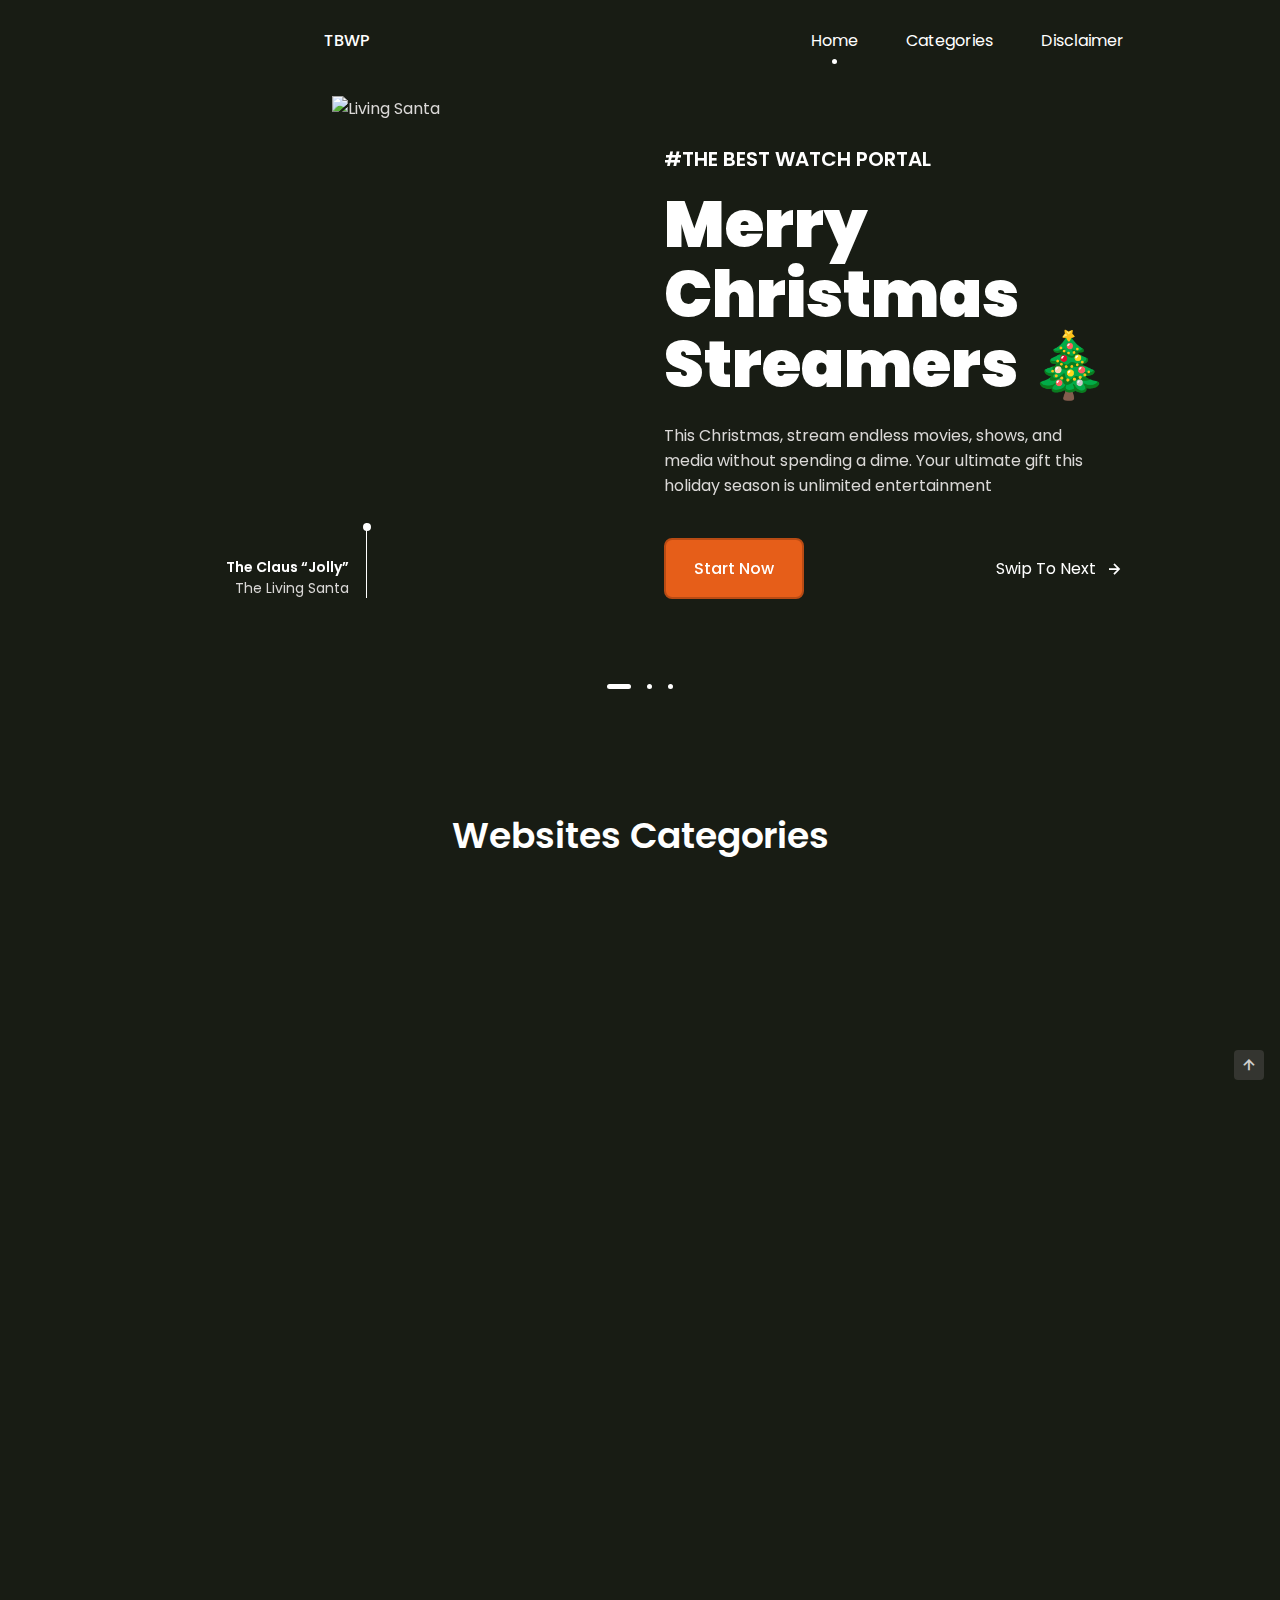
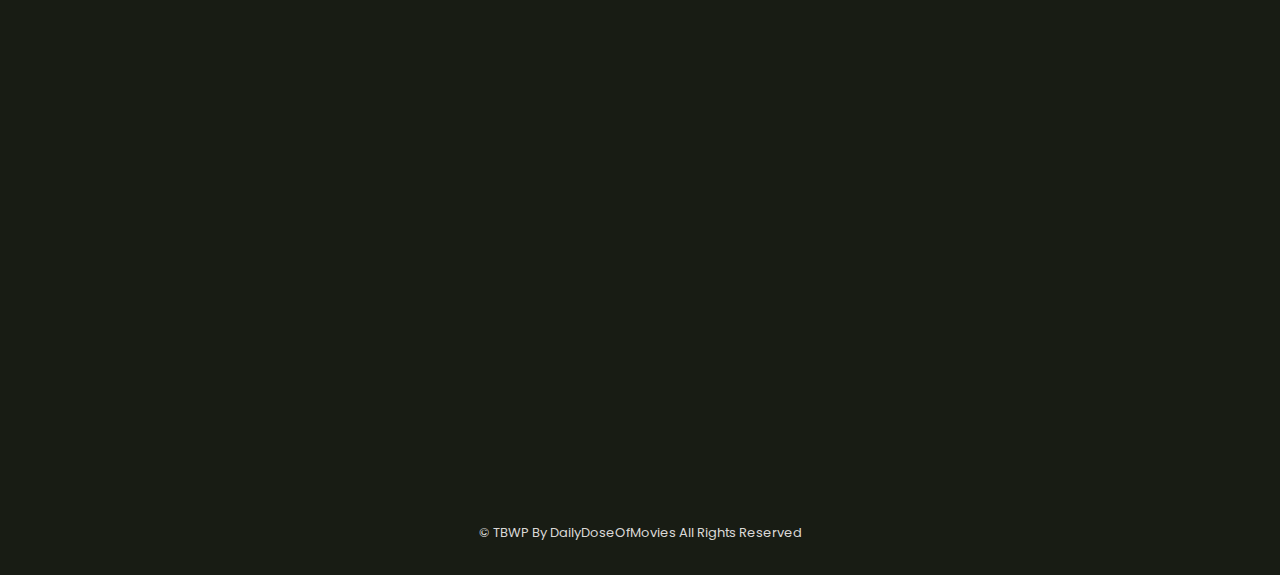
==== commit a86e72ec: "Update index.html" ====
--- a/index.html
+++ b/index.html
@@ -8,7 +8,7 @@
     <meta name="description" content="Free Media for all! Escap The Wasteland Of Nothing To Watch!">
   
     <!--=============== FAVICON ===============-->
-    <link rel="shortcut icon" href="https://i.imghippo.com/files/NqHw8530ZyU.png" type="image/x-icon">
+    <link rel="shortcut icon" href="https://i.imghippo.com/files/ris2568GnE.png" type="image/x-icon">
 
     <!--=============== BOXICONS ===============-->
     <link rel="stylesheet" href="https://cdn.jsdelivr.net/npm/boxicons@latest/css/boxicons.min.css">
@@ -36,7 +36,7 @@
     <header class="header" id="header">
         <nav class="nav container">
             <a href="#" class="nav__logo">
-                <img src="https://i.imghippo.com/files/ttg6251uZE.png" alt="" class="nav__logo-img">
+                <img src="https://i.imghippo.com/files/FAVt3325k.png" alt="" class="nav__logo-img">
                 TBWP
             </a>
 
@@ -288,8 +288,8 @@
         <div class="footer__container container grid">
             <div class="footer__content">
                 <a href="#" class="footer__logo">
-                    <img src="https://i.imghippo.com/files/ttg6251uZE.png" alt="" class="footer__logo-img">
-                    TBWP
+                    <img src="https://i.imghippo.com/files/FAVt3325k.png" alt="" class="footer__logo-img">
+                    
                 </a>
 
                 <p class="footer__description">Escape The Wasteland of <br> Nothing To Watch.</p>
--- a/assets/css/styles.css
+++ b/assets/css/styles.css
@@ -26,9 +26,9 @@
   --container-color: hsl(30, 8%, 10%); */
   
   /*Christmas Theme solid*/
-  --body-color: hsl(355, 20%, 12%);
+/*   --body-color: hsl(355, 20%, 12%);
   --container-color: hsl(355, 16%, 16%);
- 
+  */
   /* Midnight Christmas */
   /* --body-color: linear-gradient(90deg, hsl(240, 50%, 30%) 0%, hsl(350, 60%, 40%) 100%);
   --container-color: linear-gradient(136deg, hsl(240, 50%, 25%) 0%, hsl(350, 60%, 35%) 100%); */
@@ -36,6 +36,12 @@
   /* --body-color: linear-gradient(90deg, hsl(220, 60%, 35%) 0%, hsl(357, 70%, 45%) 100%);
 --container-color: linear-gradient(136deg, hsl(220, 60%, 30%) 0%, hsl(357, 70%, 45%) 100%); */
 
+/*Color combinations*/
+    --body-color: #181C14;
+  --container-color: #3C3D37;
+    
+  
+  
   /*========== Font and typography ==========*/
   --body-font: 'Poppins', sans-serif;
   --biggest-font-size: 2rem;
@@ -183,7 +189,7 @@
 }
 
 .nav__logo-img {
-  width: 1.25rem;
+  width: 10rem;
 }
 
 .nav__link,
@@ -679,7 +685,7 @@
 }
 
 .footer__logo-img {
-  width: 20px;
+  width: 150px;
 }
 
 .footer__description {
@@ -1131,4 +1137,4 @@
 @keyframes blink {
   0%, 100% { opacity: 1; }
   50% { opacity: 0.5; }
-}+}
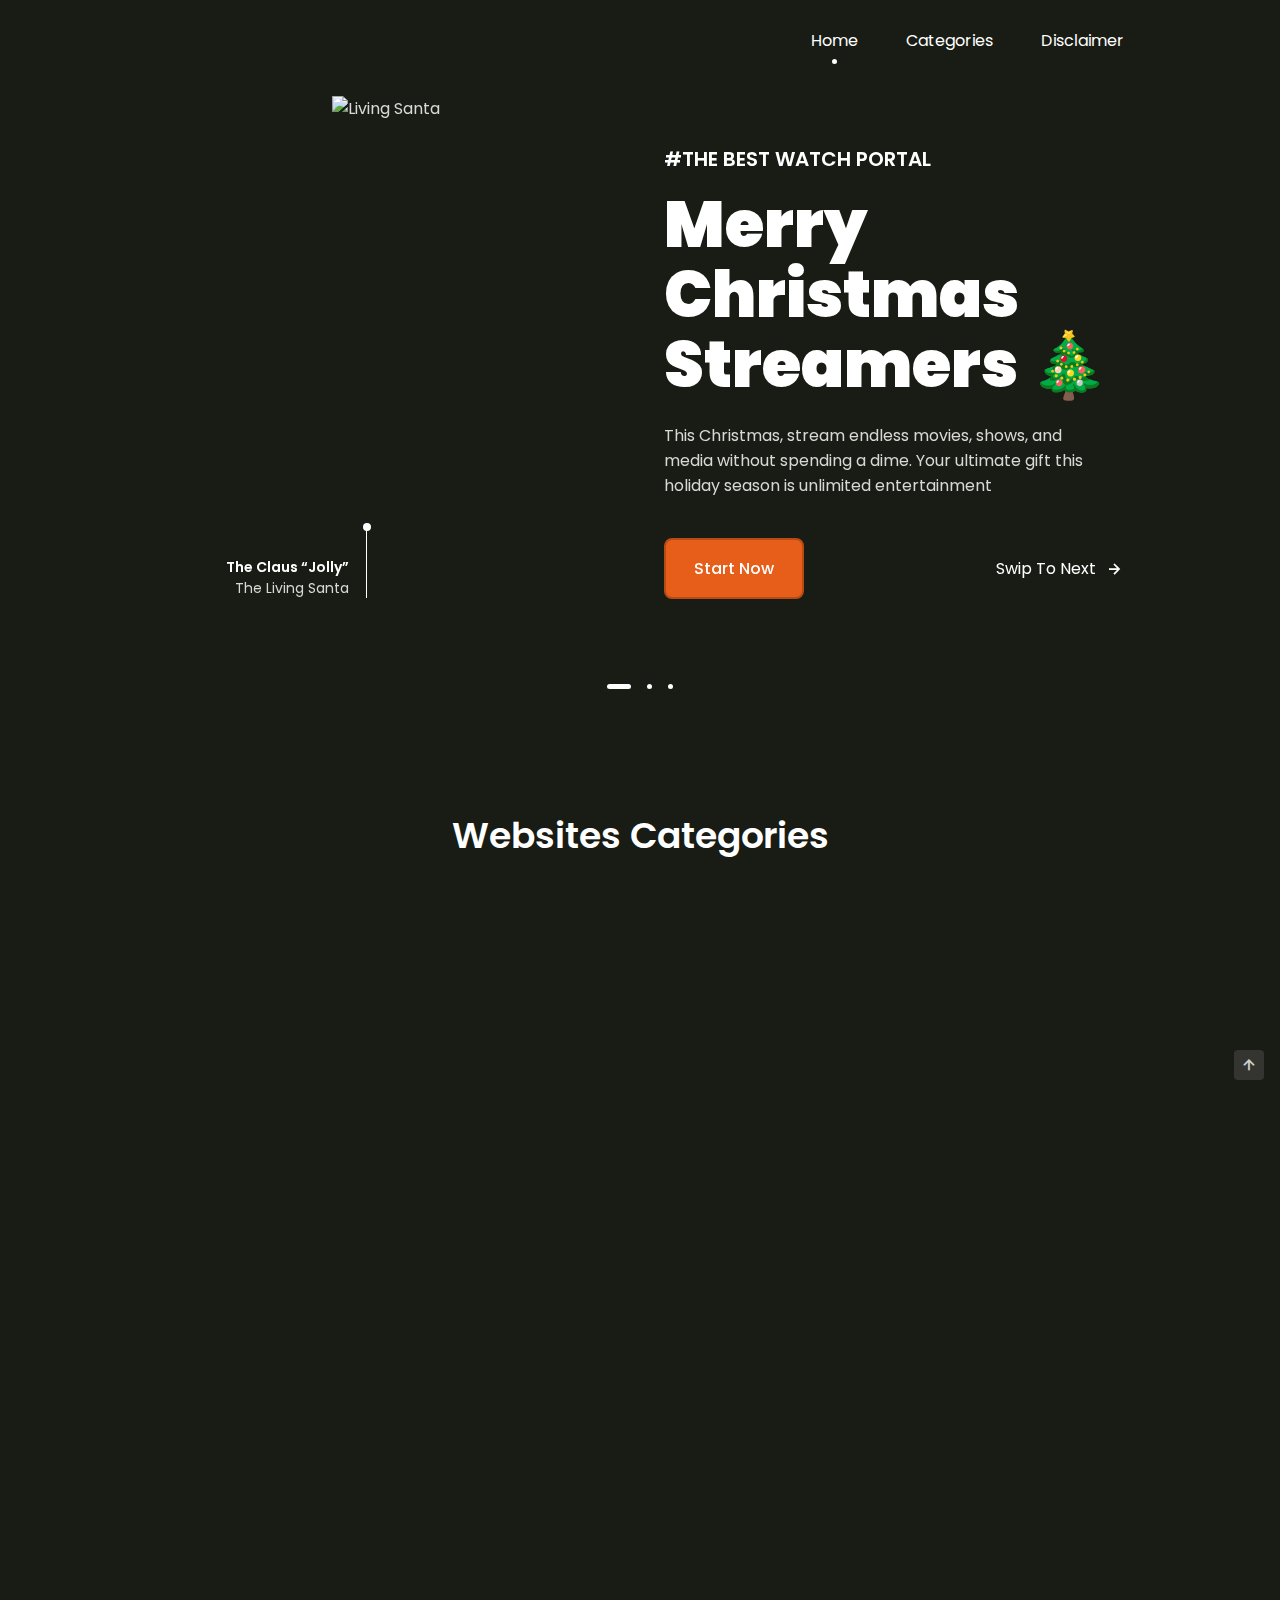
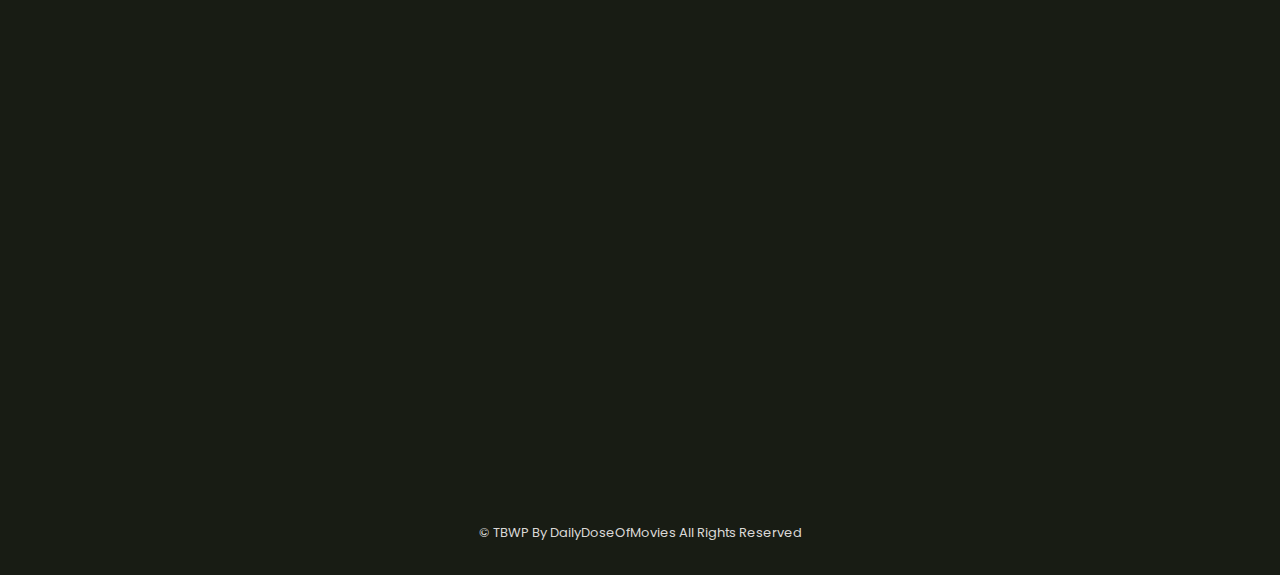
==== commit b87e4335: "Update index.html" ====
--- a/index.html
+++ b/index.html
@@ -37,7 +37,6 @@
         <nav class="nav container">
             <a href="#" class="nav__logo">
                 <img src="https://i.imghippo.com/files/FAVt3325k.png" alt="" class="nav__logo-img">
-                TBWP
             </a>
 
             <div class="nav__menu" id="nav-menu">
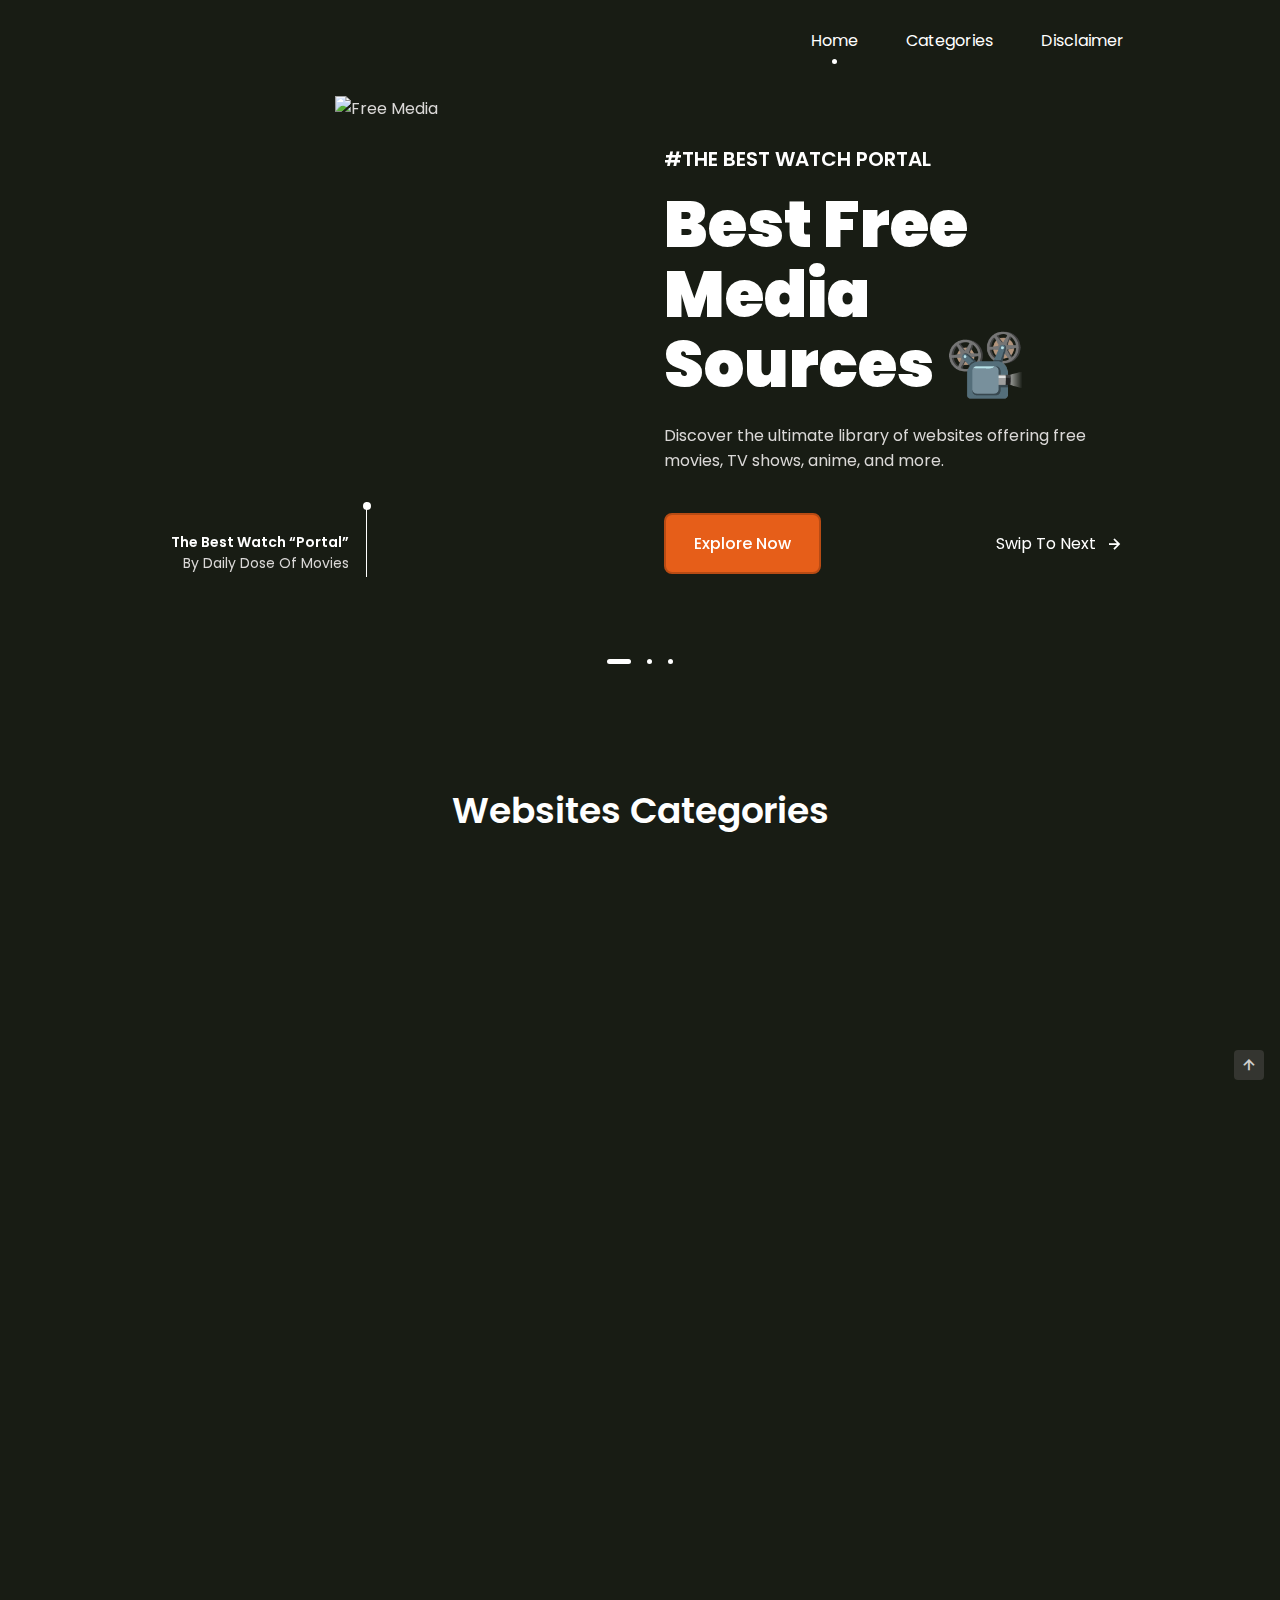
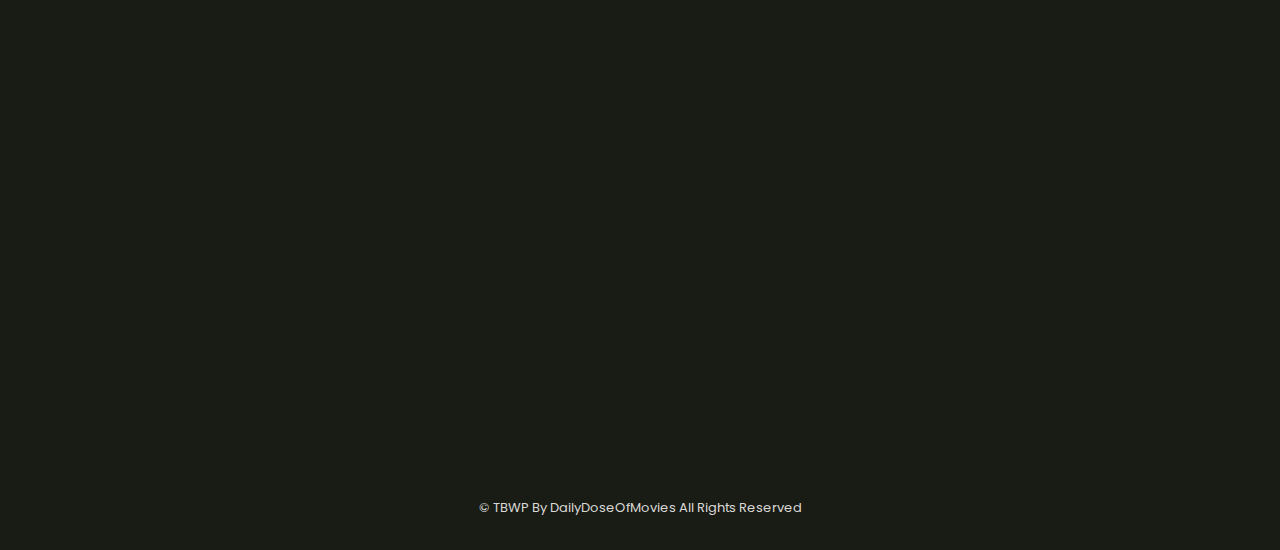
==== commit 374e7934: "Update index.html" ====
--- a/index.html
+++ b/index.html
@@ -75,7 +75,7 @@
     </header>
 
     <main class="main">
-        <!--==================== HOME ====================-->
+      <!--==================== HOME ====================-->
         <section class="home container" id="home">
             <div class="swiper home-swiper">
                 <div class="swiper-wrapper">
@@ -83,26 +83,24 @@
                     <section class="swiper-slide">
                         <div class="home__content grid">
                             <div class="home__group">
-                                <img src="https://i.imghippo.com/files/rtBz6919pXc.png" alt="Living Santa"
+                                <img src="https://i.imghippo.com/files/FhXj1688gu.png" alt="Free Media"
                                     class="home__img">
                                 <div class="home__indicator"></div>
 
                                 <div class="home__details-img">
-                                    <h4 class="home__details-title">The Claus “Jolly”</h4>
-                                    <span class="home__details-subtitle">The Living Santa</span>
+                                    <h4 class="home__details-title">The Best Watch “Portal”</h4>
+                                    <span class="home__details-subtitle">By  Daily Dose Of Movies</span>
                                 </div>
                             </div>
 
                             <div class="home__data">
                                 <h3 class="home__subtitle">#The Best Watch Portal</h3>
-                                <h1 class="home__title">Merry <br> Christmas <br> Streamers 🎄</h1>
-                                <p class="home__description">This Christmas, stream endless movies, shows, and media
-                                    without spending a dime. Your ultimate gift this holiday season is unlimited
-                                    entertainment
+                                <h1 class="home__title">Best Free <br> Media <br> Sources 📽️</h1>
+                                <p class="home__description">Discover the ultimate library of websites offering free movies, TV shows, anime, and more.
                                 </p>
 
                                 <div class="home__buttons">
-                                    <a href="#Category" class="button btn-primary">Start Now</a>
+                                    <a href="#Category" class="button btn-primary">Explore Now</a>
                                     <a class="button--link button--flex">Swip To Next <i
                                             class='bx bx-right-arrow-alt button__icon'></i></a>
                                 </div>
@@ -114,20 +112,19 @@
                     <section class="swiper-slide">
                         <div class="home__content grid">
                             <div class="home__group">
-                                <img src="https://i.imghippo.com/files/T2309E.png" alt="Couch Santa" class="home__img">
+                                <img src="https://i.imghippo.com/files/dWa2220fJI.png" alt="Top working websites" class="home__img">
                                 <div class="home__indicator"></div>
 
                                 <div class="home__details-img">
-                                    <h4 class="home__details-title">The Claus “Chill”</h4>
-                                    <span class="home__details-subtitle">The Couch Santa</span>
+                                    <h4 class="home__details-title">Stream Unlimited</h4>
+                                    <span class="home__details-subtitle">Movies / Tv Series</span>
                                 </div>
                             </div>
 
                             <div class="home__data">
                                 <h3 class="home__subtitle">#Top Working Webistes</h3>
-                                <h1 class="home__title">Festive <br> Free <br> Feast 🍿 </h1>
-                                <p class="home__description">Cozy up this winter with a treasure trove of free movies
-                                    and shows. From heartwarming holiday classics to the latest blockbusters
+                                <h1 class="home__title">Start <br> Watching <br> Now 🍿 </h1>
+                                <p class="home__description">Browse trusted platforms and dive into the best streaming and downloading experience.
                                 </p>
 
                                 <div class="home__buttons">
@@ -148,16 +145,15 @@
                                 <div class="home__indicator"></div>
 
                                 <div class="home__details-img">
-                                    <h4 class="home__details-title">Captain Sem</h4>
-                                    <span class="home__details-subtitle">The Couch Critics</span>
+                                    <h4 class="home__details-title">Enjoy Unlimited</h4>
+                                    <span class="home__details-subtitle">Movies / TV Series </span>
                                 </div>
                             </div>
 
                             <div class="home__data">
                                 <h3 class="home__subtitle">#Best Entertainment</h3>
-                                <h1 class="home__title">Cinema <br> Without <br> Chains 🎦 </h1>
-                                <p class="home__description">Why pay when you can play? Discover a world of free
-                                    streaming, downloads, and media resources that bring cinema to your fingertips.
+                                <h1 class="home__title">Watch <br> What You <br> Love 🎦 </h1>
+                                <p class="home__description">From blockbusters to hidden gems—find websites tailored to your entertainment cravings.
                                 </p>
 
                                 <div class="home__buttons">
@@ -173,7 +169,6 @@
             </div>
         </section>
 
-        
 
         <!--==================== TRICK OR TREAT ====================-->
         <section class="section trick" id="Category">
